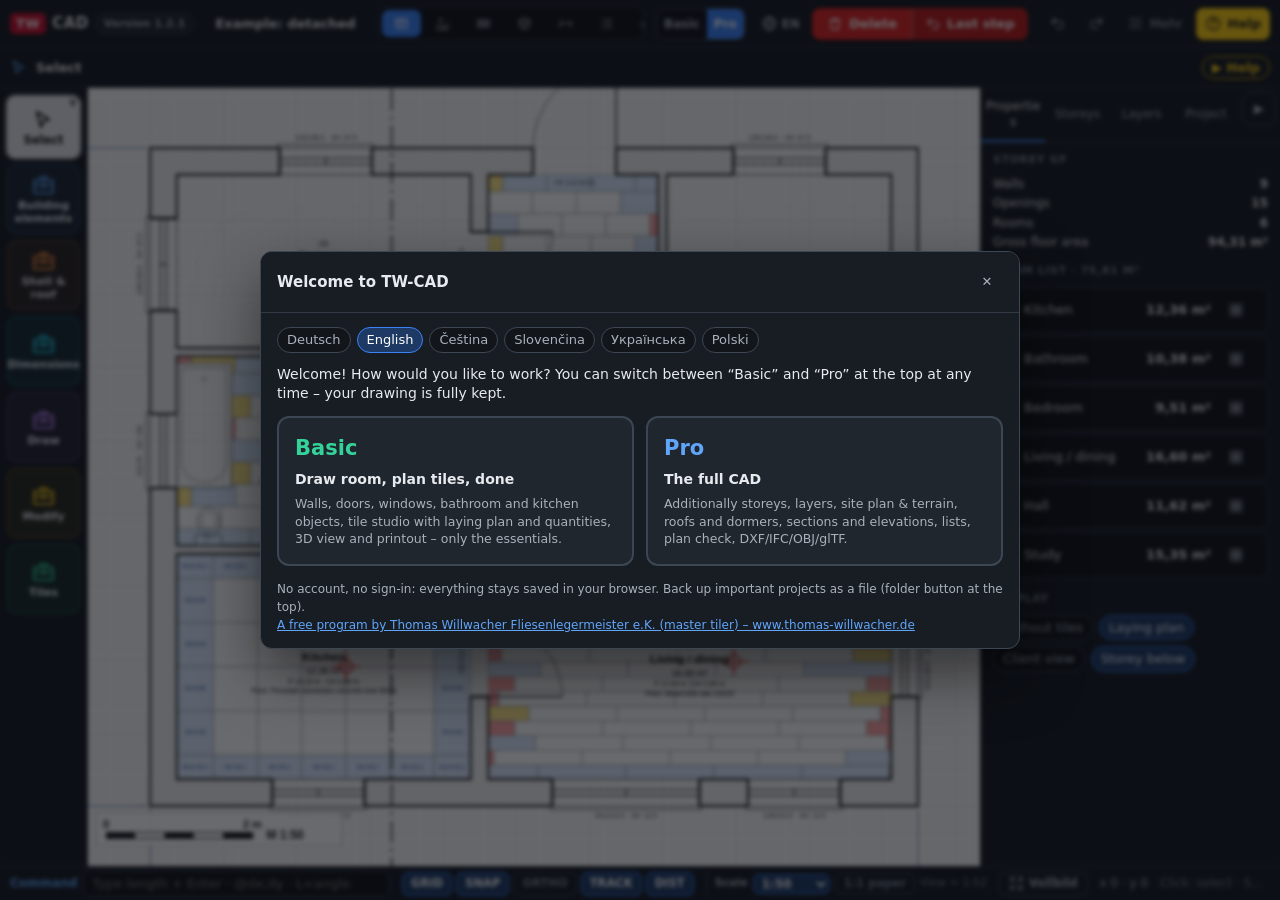
==== index.html @ ee9f144d "TW-CAD frei 1.2.1: Werkzeugkoffer links, Menü Mehr, alle Ansichten oben, Eigenschaften einklappbar C" ====
<!doctype html>
<html lang="de">
<head>
<meta charset="utf-8">
<meta name="tw-version" content="1.2.1">
<script src="frei-config.js?v=20261122-2125"></script>
<meta name="viewport" content="width=device-width, initial-scale=1, maximum-scale=1">
<title>TW-CAD</title>
<link rel="manifest" href="manifest.webmanifest">
<meta name="theme-color" content="#12161b">
<link rel="apple-touch-icon" href="img/icon-192.png">
<meta name="apple-mobile-web-app-capable" content="yes">
<link rel="icon" href="data:image/svg+xml,%3Csvg xmlns='http://www.w3.org/2000/svg' viewBox='0 0 32 32'%3E%3Crect width='32' height='32' rx='6' fill='%23161a20'/%3E%3Cpath d='M7 25V7h18v18z' fill='none' stroke='%23e8eaed' stroke-width='3'/%3E%3Cpath d='M7 16h18M16 7v18' stroke='%23c8102e' stroke-width='2'/%3E%3C/svg%3E">
<link rel="stylesheet" href="css/cad.css?v=20261122-2125">
<script type="importmap">{ "imports": { "three": "./lib/three.module.min.js" } }</script>
<script src="lib/clipper.js"></script>
<script src="lib/delaunator.min.js"></script>
<script src="lib/jspdf.umd.min.js"></script>
<script src="lib/pdf.min.js"></script>
<script defer src="lib/tw-version.js?v=20261122-2125"></script>
</head>
<body>
<div id="app">
  <header id="top">
    <div class="brand"><span class="logo">TW</span><span class="brand-t">CAD</span><span class="brand-v" data-tw-version data-i18n="aus"></span></div>
    <input id="projName" class="proj" spellcheck="false" title="Projektname">
    <nav id="views" class="views"></nav>
    <div class="top-actions" id="topActions"></div>
  </header>
  <div id="optbar" class="optbar"></div>
  <div id="main">
    <aside id="toolbox" class="toolbox"></aside>
    <section id="stage">
      <canvas id="cv"></canvas>
      <div id="view3d" class="layer hidden"></div>
      <div id="viewTiles" class="layer hidden"></div>
      <div id="viewSection" class="layer hidden"></div>
      <div id="viewPrint" class="layer hidden"></div>
      <div id="viewListen" class="layer hidden"></div>
      <div id="hud" class="hud"></div>
      <div id="dynIn" class="dynin hidden"></div>
      <div id="toast" class="toast"></div>
      <div id="stageKnoepfe" class="stage-knoepfe"></div>
    </section>
    <aside id="side" class="side">
      <button id="sideKlapp" class="side-klapp" title="Eigenschaften einklappen – mehr Platz für die Zeichnung" aria-label="Eigenschaften einklappen">▶</button>
      <button id="sideAuf" class="side-auf" title="Eigenschaften aufklappen"><span>◀ Eigenschaften</span></button>
      <div class="side-tabs" id="sideTabs"></div>
      <div class="side-body" id="sideBody"></div>
    </aside>
  </div>
  <footer id="status">
    <div class="cmd"><span class="cmd-l" id="cmdLabel">Befehl</span><input id="cmd" autocomplete="off" spellcheck="false" placeholder="Länge tippen + Enter · @dx;dy · L&lt;Winkel"></div>
    <div class="toggles" id="toggles"></div>
    <div class="coords" id="coords">x 0 · y 0</div>
    <div class="hint" id="hint"></div>
    <div class="zwei-knoepfe"><button id="vollbildBtn" title="Zeichnung im Vollbild (F11)">⛶ Vollbild</button><button id="zweiAus" title="Werkzeug-Fenster schließen – alles wieder in einem Fenster">⧉ Ein Fenster</button></div>
  </footer>
</div>
<div id="modal" class="modal hidden"><div class="modal-box" id="modalBox"></div></div>
<script type="module" src="js/app.js?v=20261122-2125"></script>
</body>
</html>
---- css/cad.css ----
/* TW-CAD – Oberfläche */
:root {
  --bg: #12161b; --bg2: #181d24; --bg3: #20262e; --bg4: #2a313b; --line: #313944; --line2: #3d4653;
  --tx: #e7eaee; --tx2: #a9b1bc; --tx3: #78828f;
  --acc: #3b82f6; --acc2: #60a5fa; --red: #c8102e; --ok: #16a34a; --warn: #f59e0b; --bad: #ef4444; --help: #facc15;
  --paper: #fbfbf9; --r: 8px; --font: Inter, "Segoe UI", system-ui, -apple-system, Roboto, Arial, sans-serif;
}
* { box-sizing: border-box; }
html, body { margin: 0; height: 100%; background: var(--bg); color: var(--tx); font: 13px/1.35 var(--font); overflow: hidden; -webkit-font-smoothing: antialiased; }
button, input, select, textarea { font: inherit; color: inherit; }
#app { display: grid; grid-template-rows: 48px auto 1fr 34px; height: 100vh; }
.hidden { display: none !important; }

/* Kopfzeile */
#top { display: flex; align-items: center; gap: 12px; padding: 0 10px; background: var(--bg2); border-bottom: 1px solid var(--line); min-width: 0; }
.brand { display: flex; align-items: center; gap: 6px; font-weight: 700; letter-spacing: .5px; }
.logo { background: var(--red); color: #fff; border-radius: 5px; padding: 2px 6px; font-size: 13px; }
.brand-t { color: var(--tx); font-size: 15px; }
.proj { background: transparent; border: 1px solid transparent; border-radius: 6px; padding: 5px 8px; width: 210px; color: var(--tx); font-weight: 600; }
.proj:hover, .proj:focus { border-color: var(--line2); background: var(--bg3); outline: none; }
.views { display: flex; gap: 2px; background: var(--bg); padding: 3px; border-radius: 9px; border: 1px solid var(--line); overflow-x: auto; scrollbar-width: none; }
.views button { border: 0; background: transparent; color: var(--tx2); padding: 6px 12px; border-radius: 7px; cursor: pointer; white-space: nowrap; display: flex; gap: 6px; align-items: center; }
.views button:hover { color: var(--tx); background: var(--bg3); }
.views button.on { background: var(--acc); color: #fff; }
.views svg { width: 15px; height: 15px; }
.top-actions { margin-left: auto; display: flex; gap: 4px; align-items: center; }
.ib { border: 1px solid transparent; background: transparent; color: var(--tx2); height: 32px; min-width: 32px; padding: 0 8px; border-radius: 7px; cursor: pointer; display: inline-flex; align-items: center; justify-content: center; gap: 6px; touch-action: manipulation; }
.ib:hover { background: var(--bg3); color: var(--tx); border-color: var(--line); }
.ib svg { width: 17px; height: 17px; }
.ib.help { background: var(--help); color: #1a1a1a; font-weight: 700; border-color: #eab308; }
.ib.help:hover { background: #fde047; color: #000; }
.ib.ki { color: #c4b5fd; }
.ib.primary { background: var(--acc); color: #fff; }
.ib.primary:hover { background: var(--acc2); color: #fff; }

/* Werkzeug-Optionen */
.optbar { display: flex; align-items: center; gap: 10px; min-height: 40px; padding: 4px 10px; background: var(--bg2); border-bottom: 1px solid var(--line); overflow-x: auto; scrollbar-width: thin; }
.optbar .tname { font-weight: 700; color: var(--tx); display: flex; align-items: center; gap: 8px; white-space: nowrap; }
.optbar .tname svg { width: 18px; height: 18px; color: var(--acc2); }
.optbar .sep { width: 1px; height: 22px; background: var(--line); }
.opt { display: flex; align-items: center; gap: 6px; color: var(--tx2); white-space: nowrap; }
.opt input[type=number], .opt input[type=text], .opt select { background: var(--bg); border: 1px solid var(--line2); border-radius: 6px; padding: 4px 6px; color: var(--tx); width: 82px; }
.opt select { width: auto; }
.seg { display: inline-flex; background: var(--bg); border: 1px solid var(--line2); border-radius: 7px; overflow: hidden; }
.seg button { border: 0; background: transparent; color: var(--tx2); padding: 4px 9px; cursor: pointer; }
.seg button.on { background: var(--acc); color: #fff; }
.chip { border: 1px solid var(--line2); background: var(--bg); color: var(--tx2); border-radius: 999px; padding: 3px 9px; cursor: pointer; }
.chip.on { border-color: var(--acc); color: #fff; background: #1e3a64; }
.helpmini { border: 1px solid #eab308; background: transparent; color: var(--help); border-radius: 999px; padding: 2px 9px; cursor: pointer; font-weight: 600; margin-left: auto; white-space: nowrap; }
.helpmini:hover { background: var(--help); color: #111; }

#app.no2d { grid-template-rows: 48px 1fr 34px; }
#app.no2d #main { grid-template-columns: 1fr 340px; }
#main { display: grid; grid-template-columns: 76px 1fr 312px; min-height: 0; }
/* Werkzeugkasten */
.toolbox { background: var(--bg2); border-right: 1px solid var(--line); overflow-y: auto; padding: 6px 5px 20px; scrollbar-width: thin; }
.tgroup { margin-bottom: 8px; }
.tgroup h6 { margin: 8px 2px 4px; font-size: 9.5px; letter-spacing: .6px; text-transform: uppercase; color: var(--tx3); font-weight: 700; text-align: center; }
.tool { width: 100%; border: 1px solid transparent; background: transparent; color: var(--tx2); border-radius: 8px; padding: 6px 2px 4px; cursor: pointer; display: flex; flex-direction: column; align-items: center; gap: 2px; font-size: 10px; line-height: 1.1; touch-action: manipulation; }
.tool svg { width: 22px; height: 22px; }
.tool:hover { background: var(--bg3); color: var(--tx); }
.tool.on { background: #1e3a64; color: #fff; border-color: var(--acc); }
.tool span { max-width: 66px; text-align: center; }

/* Zeichenfläche */
#stage { position: relative; min-width: 0; min-height: 0; background: var(--paper); overflow: hidden; }
#cv { position: absolute; inset: 0; width: 100%; height: 100%; touch-action: none; cursor: crosshair; }
.layer { position: absolute; inset: 0; background: var(--bg); }
.hud { position: absolute; left: 10px; top: 10px; display: flex; flex-direction: column; gap: 6px; pointer-events: none; }
.hud .badge { pointer-events: auto; background: rgba(18,22,27,.86); color: var(--tx); border: 1px solid var(--line2); border-radius: 8px; padding: 5px 9px; font-size: 12px; backdrop-filter: blur(4px); }
.dynin { position: absolute; pointer-events: none; background: rgba(18,22,27,.92); color: #fff; border: 1px solid var(--acc); border-radius: 6px; padding: 3px 7px; font-size: 12px; white-space: nowrap; transform: translate(14px, 14px); font-variant-numeric: tabular-nums; }
.toast { position: absolute; left: 50%; bottom: 18px; transform: translateX(-50%) translateY(30px); background: rgba(18,22,27,.95); color: #fff; padding: 9px 14px; border-radius: 9px; border: 1px solid var(--line2); opacity: 0; transition: .25s; pointer-events: none; max-width: 80%; box-shadow: 0 8px 24px rgba(0,0,0,.3); }
.toast.show { opacity: 1; transform: translateX(-50%) translateY(0); }
.toast.err { border-color: var(--bad); }

/* Seitenleiste */
.side { background: var(--bg2); border-left: 1px solid var(--line); display: flex; flex-direction: column; min-height: 0; }
.side-tabs { display: flex; border-bottom: 1px solid var(--line); }
.side-tabs button { flex: 1; border: 0; background: transparent; color: var(--tx2); padding: 10px 4px; cursor: pointer; border-bottom: 2px solid transparent; font-size: 12px; }
.side-tabs button.on { color: var(--tx); border-bottom-color: var(--acc); }
.side-body { overflow-y: auto; padding: 10px 12px 40px; flex: 1; scrollbar-width: thin; }
.sec { margin-bottom: 14px; }
.sec h4 { margin: 0 0 8px; font-size: 11px; text-transform: uppercase; letter-spacing: .6px; color: var(--tx3); display: flex; align-items: center; gap: 6px; }
.row { display: grid; grid-template-columns: 112px 1fr; align-items: center; gap: 8px; margin-bottom: 6px; }
.row label { color: var(--tx2); font-size: 12px; }
.row input, .row select, .row textarea { width: 100%; background: var(--bg); border: 1px solid var(--line2); border-radius: 6px; padding: 5px 7px; color: var(--tx); min-width: 0; }
.row input[type=color] { padding: 1px; height: 28px; }
.row input[type=checkbox] { width: auto; }
.row .pair { display: flex; gap: 6px; }
.btn { border: 1px solid var(--line2); background: var(--bg3); color: var(--tx); border-radius: 7px; padding: 7px 10px; cursor: pointer; touch-action: manipulation; display: inline-flex; align-items: center; gap: 6px; justify-content: center; }
.btn:hover { background: var(--bg4); }
.btn.pri { background: var(--acc); border-color: var(--acc); color: #fff; }
.btn.pri:hover { background: var(--acc2); }
.btn.red { border-color: #7f1d1d; color: #fecaca; }
.btn.sm { padding: 4px 8px; font-size: 12px; }
.btn svg { width: 15px; height: 15px; }
.btns { display: flex; flex-wrap: wrap; gap: 6px; }
.list { display: flex; flex-direction: column; gap: 3px; }
.li { display: flex; align-items: center; gap: 8px; padding: 6px 8px; border-radius: 7px; background: var(--bg); border: 1px solid var(--line); cursor: pointer; }
.li:hover { border-color: var(--line2); }
.li.on { border-color: var(--acc); background: #172a46; }
.li .grow { flex: 1; min-width: 0; overflow: hidden; text-overflow: ellipsis; white-space: nowrap; }
.li .mut { color: var(--tx3); font-size: 11px; }
.li input[type=checkbox] { accent-color: var(--acc); }
.sw { width: 14px; height: 14px; border-radius: 4px; border: 1px solid rgba(255,255,255,.25); flex: none; }
.muted { color: var(--tx3); font-size: 12px; }
.kv { display: grid; grid-template-columns: 1fr auto; gap: 3px 10px; font-size: 12px; }
.kv b { font-weight: 600; text-align: right; font-variant-numeric: tabular-nums; }
.pill { display: inline-block; padding: 1px 7px; border-radius: 999px; font-size: 11px; background: var(--bg4); }
.pill.ok { background: #14532d; color: #bbf7d0; } .pill.warn { background: #78350f; color: #fde68a; } .pill.bad { background: #7f1d1d; color: #fecaca; }
.swatches { display: grid; grid-template-columns: repeat(auto-fill, minmax(42px, 1fr)); gap: 5px; }
.swatches .s { height: 42px; border-radius: 6px; border: 2px solid transparent; cursor: pointer; background-size: cover; }
.swatches .s.on { border-color: var(--acc2); }
.matcard { display: grid; grid-template-columns: 46px 1fr; gap: 8px; align-items: center; padding: 6px; border-radius: 8px; background: var(--bg); border: 1px solid var(--line); cursor: pointer; margin-bottom: 4px; }
.matcard.on { border-color: var(--acc); }
.matcard canvas, .matcard .thumb { width: 46px; height: 46px; border-radius: 6px; display: block; }
.matcard .t { font-weight: 600; font-size: 12px; } .matcard .m { color: var(--tx3); font-size: 11px; }

/* Fußzeile */
#status { display: flex; align-items: center; gap: 12px; padding: 0 10px; background: var(--bg2); border-top: 1px solid var(--line); min-width: 0; }
.cmd { display: flex; align-items: center; gap: 6px; min-width: 260px; flex: 0 1 380px; }
.cmd-l { color: var(--acc2); font-weight: 600; white-space: nowrap; font-size: 12px; }
.cmd input { flex: 1; background: var(--bg); border: 1px solid var(--line2); border-radius: 6px; padding: 4px 8px; min-width: 0; }
.cmd input:focus { outline: none; border-color: var(--acc); }
.toggles { display: flex; gap: 4px; }
.toggles button { border: 1px solid var(--line2); background: transparent; color: var(--tx3); border-radius: 6px; padding: 2px 8px; cursor: pointer; font-size: 11.5px; font-weight: 600; }
.toggles button.on { color: #fff; background: #1e3a64; border-color: var(--acc); }
.coords { color: var(--tx2); font-variant-numeric: tabular-nums; white-space: nowrap; font-size: 12px; }
.hint { color: var(--tx3); white-space: nowrap; overflow: hidden; text-overflow: ellipsis; min-width: 0; flex: 1; text-align: right; font-size: 12px; }

/* Dialoge */
.modal { position: fixed; inset: 0; background: rgba(5,8,12,.6); display: flex; align-items: center; justify-content: center; z-index: 50; backdrop-filter: blur(2px); }
.modal-box { background: var(--bg2); border: 1px solid var(--line2); border-radius: 12px; width: min(760px, 94vw); max-height: 88vh; overflow: auto; box-shadow: 0 24px 60px rgba(0,0,0,.5); }
.modal-head { display: flex; align-items: center; gap: 10px; padding: 14px 16px; border-bottom: 1px solid var(--line); position: sticky; top: 0; background: var(--bg2); z-index: 1; }
.modal-head h3 { margin: 0; font-size: 15px; flex: 1; }
.modal-body { padding: 14px 16px; }
.modal-foot { display: flex; gap: 8px; justify-content: flex-end; padding: 12px 16px; border-top: 1px solid var(--line); position: sticky; bottom: 0; background: var(--bg2); }
.grid2 { display: grid; grid-template-columns: 1fr 1fr; gap: 10px 16px; }
textarea.big { width: 100%; min-height: 120px; background: var(--bg); border: 1px solid var(--line2); border-radius: 8px; padding: 8px; color: var(--tx); }
.note { background: #1c2533; border: 1px solid #2c4366; border-radius: 8px; padding: 9px 11px; color: #c9d8ee; font-size: 12.5px; }
.note.warn { background: #2a2113; border-color: #6b4f16; color: #fde68a; }
.steps { counter-reset: s; padding-left: 0; list-style: none; }
.steps li { counter-increment: s; position: relative; padding: 6px 0 6px 34px; }
.steps li::before { content: counter(s); position: absolute; left: 0; top: 4px; width: 24px; height: 24px; border-radius: 50%; background: var(--acc); color: #fff; display: flex; align-items: center; justify-content: center; font-weight: 700; font-size: 12px; }
a { color: var(--acc2); }

/* Fliesenansicht */
.tiles-wrap { position: absolute; inset: 0; display: grid; grid-template-columns: 210px 1fr; background: var(--bg); }
.tiles-rooms { border-right: 1px solid var(--line); overflow-y: auto; padding: 10px; }
.tiles-main { position: relative; display: grid; grid-template-rows: auto 1fr; min-width: 0; }
.tiles-bar { display: flex; gap: 8px; align-items: center; padding: 8px 10px; border-bottom: 1px solid var(--line); background: var(--bg2); flex-wrap: wrap; }
.tiles-canvas { position: relative; background: var(--paper); min-height: 0; }
.tiles-canvas canvas { position: absolute; inset: 0; width: 100%; height: 100%; touch-action: none; }

/* 3D */
.v3-bar { position: absolute; left: 10px; top: 10px; display: flex; gap: 6px; flex-wrap: wrap; z-index: 2; }
.v3-bar .btn { background: rgba(24,29,36,.9); }
.v3-bar .btn.on { background: var(--acc); border-color: var(--acc); }
#view3d canvas { display: block; width: 100%; height: 100%; }

/* Hilfe schwebend */
.helpfloat { position: fixed; right: 18px; bottom: 50px; width: 420px; height: 330px; z-index: 40; background: var(--bg2); border: 1px solid #eab308; border-radius: 12px; overflow: hidden; box-shadow: 0 20px 50px rgba(0,0,0,.5); display: flex; flex-direction: column; resize: both; }
.helpfloat .hd { display: flex; align-items: center; gap: 8px; padding: 6px 8px; background: #2a2410; cursor: move; color: var(--help); font-weight: 700; }
.helpfloat iframe { border: 0; flex: 1; width: 100%; background: var(--bg); }

@media (max-width: 1100px) { #main { grid-template-columns: 70px 1fr 270px; } .proj { width: 140px; } }
@media (max-width: 1450px) { #top .views button span { display: none; } }
@media (max-width: 760px) { #main { grid-template-columns: 62px 1fr; } .side { position: absolute; right: 0; top: 88px; bottom: 34px; width: 290px; z-index: 30; transform: translateX(100%); transition: .2s; } .side.open { transform: none; } .hint { display: none; } .cmd { min-width: 160px; } }
/* Abstandsmaße-Knopf in der Werkzeugleiste */
.abbtn { display: inline-flex; align-items: center; gap: 6px; border: 1px solid #475569; background: transparent; color: inherit; border-radius: 6px; padding: 3px 10px; cursor: pointer; font-weight: 600; white-space: nowrap; }
.abbtn svg { width: 16px; height: 16px; }
.abbtn.on { background: #ea580c; border-color: #ea580c; color: #fff; }
.abbtn:hover { border-color: #ea580c; }
.abhelp { width: 22px; height: 22px; border-radius: 50%; border: 1px solid #eab308; background: transparent; color: var(--help); font-weight: 700; cursor: pointer; padding: 0; margin-left: -4px; }
.abhelp:hover { background: var(--help); color: #111; }

/* ───────── Planauswahl aus der Baustelle ───────── */
.pw-ov { position: fixed; inset: 0; z-index: 2000; background: var(--bg); color: var(--tx); display: flex; flex-direction: column; font-family: var(--font); }
.pw-kopf { display: flex; align-items: center; gap: 10px; padding: 10px 14px; border-bottom: 1px solid var(--line); background: var(--bg2); flex-wrap: wrap; }
.pw-kopf h2 { margin: 0; font-size: 17px; font-weight: 700; flex: 1; min-width: 180px; }
.pw-kopf .tt { flex: 1; min-width: 160px; font-weight: 600; overflow: hidden; text-overflow: ellipsis; white-space: nowrap; }
.pw-k { height: 38px; padding: 0 14px; border-radius: 8px; border: 1px solid var(--line2); background: var(--bg3); color: var(--tx); font: 600 13.5px var(--font); cursor: pointer; white-space: nowrap; }
.pw-k:hover { border-color: var(--acc2); }
.pw-k.blau { background: var(--acc); border-color: var(--acc); color: #fff; }
.pw-k.gruen { background: var(--ok); border-color: var(--ok); color: #fff; }
.pw-k:disabled { opacity: .6; cursor: wait; }
.pw-such { height: 38px; min-width: 200px; max-width: 380px; flex: 1; border-radius: 8px; border: 1px solid var(--line2); background: var(--bg3); color: var(--tx); padding: 0 12px; font: 14px var(--font); }
.pw-status { padding: 0 16px; font-size: 12.5px; color: var(--tx2); min-height: 18px; line-height: 18px; }
.pw-body { flex: 1; min-height: 0; overflow-y: auto; padding: 6px 16px 30px; }
.pw-leer { padding: 40px 10px; text-align: center; color: var(--tx2); }
.pw-klein { font-size: 12px; color: var(--tx3); }
.pw-zeile { display: flex; align-items: center; justify-content: space-between; gap: 10px; margin: 6px 0 10px; }
.pw-chk { display: flex; align-items: center; gap: 6px; font-size: 13px; color: var(--tx2); cursor: pointer; }
.pw-verbinden { max-width: 560px; margin: 20px auto; padding: 18px; border: 1px solid var(--line2); border-radius: 12px; background: var(--bg2); display: flex; flex-direction: column; gap: 10px; align-items: flex-start; }
.pw-bgrid { display: grid; grid-template-columns: repeat(auto-fill, minmax(260px, 1fr)); gap: 10px; }
.pw-bkarte { display: flex; align-items: center; gap: 10px; text-align: left; padding: 14px; border-radius: 10px; border: 1px solid var(--line2); background: var(--bg2); color: var(--tx); font: 600 14px var(--font); cursor: pointer; flex-wrap: wrap; }
.pw-bkarte:hover { border-color: var(--acc2); background: var(--bg3); }
.pw-bkarte.an { border-color: #f59e0b; }
.pw-bicon { font-size: 20px; } .pw-bname { flex: 1; min-width: 120px; }
.pw-gruppe { margin: 16px 0 8px; font-size: 13px; font-weight: 700; letter-spacing: .6px; text-transform: uppercase; color: var(--acc2); cursor: pointer; user-select: none; }
.pw-gruppe small { color: var(--tx3); font-weight: 400; text-transform: none; letter-spacing: 0; }
.pw-raster { display: grid; grid-template-columns: repeat(auto-fill, minmax(220px, 1fr)); gap: 12px; }
.pw-karte { position: relative; border: 1px solid var(--line2); border-radius: 12px; background: var(--bg2); overflow: hidden; display: flex; flex-direction: column; cursor: zoom-in; }
.pw-karte:hover { border-color: var(--acc2); box-shadow: 0 4px 16px rgba(0,0,0,.35); }
.pw-bild { height: 150px; background: #fff; display: flex; align-items: center; justify-content: center; overflow: hidden; }
.pw-bild img { width: 100%; height: 100%; object-fit: contain; }
.pw-laedt { color: #888; font-size: 12px; }
.pw-info { padding: 8px 10px 10px; font-size: 12.5px; display: flex; flex-direction: column; gap: 4px; flex: 1; }
.pw-info b { font-size: 13px; word-break: break-word; }
.pw-tags { display: flex; flex-wrap: wrap; gap: 4px; }
.pw-tag { font-size: 11px; padding: 1px 7px; border-radius: 9px; background: rgba(96,165,250,.15); color: #9fd0ff; }
.pw-tag.gs { background: rgba(46,204,113,.15); color: #8fe3b0; }
.pw-tag.ok { background: rgba(250,204,21,.14); color: #fde68a; }
.pw-auge { position: absolute; top: 8px; left: 8px; height: 32px; min-width: 32px; padding: 0 9px; border-radius: 16px; border: 0; background: rgba(0,0,0,.6); color: #fff; font-size: 15px; cursor: pointer; z-index: 2; }
.pw-nehmen { margin-top: auto; height: 32px; border-radius: 8px; border: 0; background: var(--ok); color: #fff; font: 700 12.5px var(--font); cursor: pointer; }
.pw-nehmen:hover { filter: brightness(1.1); }
.pw-bt { position: fixed; inset: 0; z-index: 2100; background: #1b232c; display: flex; flex-direction: column; }
.pw-fl { flex: 1; min-height: 0; position: relative; overflow: hidden; background: #3a434d; cursor: grab; touch-action: none; }
.pw-fl img { position: absolute; left: 0; top: 0; transform-origin: 0 0; user-select: none; box-shadow: 0 8px 30px rgba(0,0,0,.5); }
.pw-bt-lade { position: absolute; inset: 0; display: flex; align-items: center; justify-content: center; color: #fff; font-size: 15px; background: rgba(0,0,0,.25); }
.pw-fuss { display: flex; align-items: center; gap: 8px; padding: 8px 12px; background: var(--bg2); border-top: 1px solid var(--line); flex-wrap: wrap; }
.pw-sinfo { font-size: 13px; color: var(--tx2); }

/* ───────── Zwei-Bildschirm-Modus ───────── */
/* Hauptfenster: nur Zeichnung + schmale Statuszeile */
.zwei-knoepfe { display: none; gap: 6px; }
.zwei-knoepfe button { border: 1px solid var(--line2); background: var(--bg3); color: var(--tx); border-radius: 6px; padding: 3px 10px; cursor: pointer; font-size: 12px; font-weight: 600; white-space: nowrap; }
.zwei-knoepfe button:hover { border-color: var(--acc2); }
#app.zwei { grid-template-rows: 1fr 34px; }
#app.zwei #top, #app.zwei #optbar, #app.zwei #toolbox, #app.zwei #side { display: none !important; }
#app.zwei #main, #app.zwei.no2d #main { grid-template-columns: 1fr; }
#app.zwei .zwei-knoepfe { display: flex; }
#app.zwei .toggles { display: none; }
.ib.zwei-btn.on { background: #1e3a64; color: #fff; border-color: var(--acc); }
/* Werkzeug-Fenster */
body.wz { height: 100vh; overflow: hidden; display: grid; grid-template-rows: auto auto auto auto 1fr; background: var(--bg); }
.wz-kopf { display: flex; align-items: center; gap: 10px; padding: 8px 10px; background: var(--bg2); border-bottom: 1px solid var(--line); flex-wrap: wrap; }
.wz-kopf .proj { flex: 1; min-width: 140px; }
.wz-kopf .top-actions { margin-left: 0; flex-wrap: wrap; }
.wz-t { margin-left: 8px; color: var(--tx2); font-weight: 600; font-size: 13px; }
.wz-views { margin: 6px 10px; flex-wrap: wrap; overflow: visible; }
.wz-leiste { display: flex; align-items: center; gap: 10px; padding: 4px 12px 6px; border-bottom: 1px solid var(--line); flex-wrap: wrap; }
.wz-l { font-size: 11px; color: var(--tx3); text-transform: uppercase; letter-spacing: .6px; font-weight: 700; }
.wz-leiste .toggles { flex-wrap: wrap; }
.wz-leiste .toggles button { padding: 5px 12px; font-size: 12.5px; }
body.wz .optbar { flex-wrap: wrap; overflow: visible; min-height: 0; padding: 6px 10px; }
body.wz .optbar .helpmini { margin-left: 0; }
.wz-main { display: grid; grid-template-columns: minmax(250px, 40%) 1fr; min-height: 0; }
body.wz.no2d .wz-main { grid-template-columns: 1fr; }
body.wz .toolbox { padding: 8px 10px 30px; }
body.wz .tgroup { display: grid; grid-template-columns: repeat(auto-fill, minmax(84px, 1fr)); gap: 4px; margin-bottom: 10px; }
body.wz .tgroup h6 { grid-column: 1 / -1; text-align: left; margin: 6px 2px 2px; font-size: 10.5px; }
body.wz .tool { padding: 8px 4px 6px; border-color: var(--line); background: var(--bg2); }
body.wz .tool span { max-width: none; }
body.wz .side { border-left: 1px solid var(--line); }
@media (max-width: 700px) { .wz-main { grid-template-columns: 1fr; grid-template-rows: auto 1fr; } body.wz .toolbox { max-height: 42vh; border-right: 0; border-bottom: 1px solid var(--line); } }
.wz-fehlt { padding: 40px; color: var(--tx); } .wz-fehlt a { color: var(--acc2); }
body.wz .side { position: static !important; transform: none !important; width: auto !important; min-height: 0; }
body.wz .views button span { display: inline !important; }
body.wz .hint { display: none; }
.ib span { white-space: nowrap; }
.optinfo { font-size: 11.5px; color: var(--tx3); white-space: nowrap; }
/* ───────── Zentraler Löschen-Knopf ───────── */
.del-btn { display: inline-flex; align-items: center; gap: 6px; height: 32px; padding: 0 14px; border-radius: 8px; border: 1px solid #b91c1c; background: #dc2626; color: #fff; font: 700 13px var(--font); cursor: pointer; white-space: nowrap; margin-right: 8px; box-shadow: 0 1px 0 rgba(0,0,0,.25); touch-action: manipulation; }
.del-btn svg { width: 16px; height: 16px; }
.del-btn:hover { background: #ef4444; }
.del-btn.bereit { box-shadow: 0 0 0 3px rgba(239,68,68,.35); }
.del-btn.on { background: #7f1d1d; border-color: #fca5a5; animation: delpuls 1.2s ease-in-out infinite; }
@keyframes delpuls { 0%, 100% { box-shadow: 0 0 0 0 rgba(248,113,113,.6); } 50% { box-shadow: 0 0 0 5px rgba(248,113,113,0); } }
.stage-knoepfe { display: none; position: absolute; top: 10px; left: 10px; z-index: 20; gap: 6px; align-items: center; }
#app.zwei .stage-knoepfe { display: flex; }
.stage-k { height: 32px; width: 36px; border-radius: 8px; border: 1px solid var(--line2); background: rgba(24,29,36,.92); color: var(--tx); cursor: pointer; display: inline-flex; align-items: center; justify-content: center; }
.stage-k svg { width: 17px; height: 17px; }
.stage-knoepfe .del-btn { margin: 0; }
/* Plan-Übernahme groß, mit Raumauswahl */
.modal-box.wide { width: min(1500px, 97vw); max-height: 97vh; }
.modal-box.wide .imp-cv { height: calc(97vh - 420px); min-height: 360px; }
.imp-cv { height: 440px; }
.imp-selinfo { font-size: 12.5px; color: #fdba74; max-width: 640px; }
.imp-leiste .seg button { font-weight: 600; }

/* ───────── Fliesen-Studio ───────── */
.studio-btn { background: #15803d !important; border-color: #16a34a !important; color: #fff !important; font-weight: 700; }
.studio-btn:hover { background: #16a34a !important; }
.studio-btn.big { flex-direction: column; align-items: flex-start; padding: 10px 12px; font-size: 14px; }
.studio-btn.big small { font-weight: 400; opacity: .85; font-size: 11.5px; }
.studio-open .toast { position: fixed; z-index: 60; }
.fs-ov { position: fixed; inset: 0; z-index: 45; background: rgba(5,8,12,.72); display: flex; padding: 10px; backdrop-filter: blur(2px); }
.fs-box { flex: 1; display: flex; flex-direction: column; background: var(--bg2); border: 1px solid var(--line2); border-radius: 12px; overflow: hidden; box-shadow: 0 24px 60px rgba(0,0,0,.5); min-width: 0; }
.fs-kopf { display: flex; align-items: center; gap: 8px; padding: 8px 12px; border-bottom: 1px solid var(--line); background: var(--bg3); flex-wrap: wrap; }
.fs-titel { font-size: 16px; white-space: nowrap; }
.fs-raum { background: var(--bg); border: 1px solid var(--line2); border-radius: 7px; padding: 6px 8px; font-weight: 600; max-width: 260px; }
.fs-hinweis { flex: 1; color: var(--tx2); font-size: 12px; min-width: 200px; }
.fs-body { flex: 1; display: grid; grid-template-columns: 270px minmax(380px, 1fr) 390px; min-height: 0; }
.fs-links, .fs-rechts { overflow: auto; padding: 10px 12px; min-height: 0; }
.fs-links { border-right: 1px solid var(--line); }
.fs-rechts { border-left: 1px solid var(--line); }
.fs-mitte { display: flex; flex-direction: column; min-height: 0; min-width: 0; }
.fs-l { font-size: 11px; text-transform: uppercase; letter-spacing: .6px; color: var(--tx3); font-weight: 700; margin: 2px 0 8px; }
.fs-sub { font-size: 11.5px; color: var(--tx3); margin: 10px 0 5px; }
.fs-sub b { color: var(--tx); }
.fs-ziel { width: 100%; display: flex; gap: 9px; align-items: center; text-align: left; background: var(--bg3); border: 1px solid var(--line2); border-radius: 9px; padding: 7px 8px; margin-bottom: 6px; cursor: pointer; color: var(--tx); }
.fs-ziel:hover { background: var(--bg4); }
.fs-ziel.an { background: #1e3a64; border-color: var(--acc); box-shadow: 0 0 0 1px var(--acc) inset; }
.fs-ziel.ein { margin-left: 14px; width: calc(100% - 14px); padding: 5px 8px; }
.fs-ziel.aus .fs-zt b { color: var(--tx2); }
.fs-zt { display: flex; flex-direction: column; min-width: 0; flex: 1; }
.fs-zt small { color: var(--tx3); font-size: 11.5px; white-space: nowrap; overflow: hidden; text-overflow: ellipsis; }
.fs-ziel.an .fs-zt small { color: #bcd3f5; }
.fs-sw { flex: none; width: 40px; display: flex; justify-content: center; }
.fs-leer { width: 34px; height: 26px; border: 1px dashed var(--line2); border-radius: 5px; display: flex; align-items: center; justify-content: center; color: var(--tx3); }
.fs-swc { border-radius: 4px; display: block; flex: none; }
.fs-wandgrid { display: grid; grid-template-columns: repeat(auto-fill, minmax(64px, 1fr)); gap: 5px; margin: 0 0 8px 14px; }
.fs-wand { position: relative; display: flex; flex-direction: column; align-items: center; gap: 1px; background: var(--bg3); border: 1px solid var(--line2); border-radius: 8px; padding: 5px 3px; cursor: pointer; color: var(--tx); }
.fs-wand.an { border-color: var(--acc); background: #1e3a64; }
.fs-wand.aus { opacity: .55; }
.fs-wand small { color: var(--tx3); font-size: 10.5px; }
.fs-wand i { position: absolute; top: 2px; right: 4px; font-style: normal; font-size: 10px; color: var(--warn); }
.fs-wsw { width: 26px; height: 8px; border-radius: 2px; border: 1px solid var(--line2); }
.fs-vk { display: flex; gap: 8px; align-items: center; padding: 7px 10px; border-bottom: 1px solid var(--line); flex-wrap: wrap; }
.fs-legende { font-size: 11px; color: var(--tx2); display: flex; gap: 4px; align-items: center; margin-left: auto; flex-wrap: wrap; }
.fs-legende i { width: 12px; height: 12px; border: 1px solid #888; border-radius: 2px; display: inline-block; margin-left: 6px; }
.fs-vorschau { position: relative; flex: 0 0 44%; min-height: 220px; background: #fbfbf9; border-bottom: 1px solid var(--line); }
.fs-wahl { flex: 1; display: flex; flex-direction: column; min-height: 0; }
.fs-tabs { display: flex; gap: 4px; align-items: center; padding: 7px 10px 0; border-bottom: 1px solid var(--line); flex-wrap: wrap; }
.fs-tabs .fs-l { margin: 0 10px 6px 0; }
.fs-tab { border: 1px solid var(--line2); border-bottom: 0; background: var(--bg); color: var(--tx2); border-radius: 8px 8px 0 0; padding: 6px 11px; cursor: pointer; }
.fs-tab.an { background: var(--bg3); color: #fff; border-color: var(--acc); font-weight: 600; }
.fs-liste { flex: 1; overflow: auto; padding: 10px; min-height: 0; }
.fs-zeile { display: flex; gap: 6px; align-items: center; margin-bottom: 8px; }
.fs-zeile.wrap { flex-wrap: wrap; }
.fs-such { flex: 1; background: var(--bg); border: 1px solid var(--line2); border-radius: 7px; padding: 6px 9px; min-width: 120px; }
.fs-gruppe { font-size: 11px; text-transform: uppercase; color: var(--tx3); letter-spacing: .5px; margin: 10px 0 5px; }
.fs-karte { background: var(--bg3); border: 1px solid var(--line2); border-radius: 10px; margin-bottom: 7px; display: flex; flex-wrap: wrap; align-items: stretch; }
.fs-karte.an { border-color: #16a34a; box-shadow: 0 0 0 1px #16a34a inset; }
.fs-wahlknopf { flex: 1; display: flex; gap: 10px; align-items: center; background: transparent; border: 0; color: var(--tx); text-align: left; padding: 8px; cursor: pointer; min-width: 0; border-radius: 10px; }
.fs-wahlknopf:hover { background: var(--bg4); }
.fs-kt { flex: 1; min-width: 0; display: flex; flex-direction: column; gap: 2px; }
.fs-kt small { color: var(--tx2); font-size: 11.5px; }
.fs-nutz { color: #86efac !important; font-weight: 600; }
.fs-badge { display: inline-block; width: fit-content; font-size: 10.5px; padding: 0 6px; border-radius: 9px; background: var(--bg4); color: var(--tx2); margin-right: 4px; }
.fs-badge.b-boden { background: #1e3a64; color: #bfdbfe; } .fs-badge.b-wand { background: #3b2a5c; color: #ddd6fe; } .fs-badge.b-sockel { background: #4a3410; color: #fde68a; } .fs-badge.b-vorwand { background: #1f4a3a; color: #bbf7d0; } .fs-badge.b-dusche { background: #12465c; color: #a5f3fc; }
.fs-pfeil { font-size: 18px; color: var(--acc2); padding: 0 6px; }
.fs-karte.an .fs-pfeil { color: #4ade80; }
.fs-kbtn { display: flex; flex-direction: column; gap: 3px; padding: 6px; border-left: 1px solid var(--line); }
.fs-editor { width: 100%; border-top: 1px solid var(--line); padding: 10px; background: var(--bg2); border-radius: 0 0 10px 10px; }
.fs-eg { display: grid; grid-template-columns: repeat(auto-fill, minmax(150px, 1fr)); gap: 6px 10px; margin-bottom: 8px; }
.fs-feld { display: flex; flex-direction: column; gap: 2px; font-size: 11.5px; color: var(--tx2); }
.fs-feld input, .fs-feld select { background: var(--bg); border: 1px solid var(--line2); border-radius: 6px; padding: 5px 7px; color: var(--tx); min-width: 0; }
.fs-feld input[type=color] { padding: 1px; height: 29px; }
.fs-feld.chk { flex-direction: row; align-items: center; gap: 6px; }
.fs-kats { display: flex; flex-wrap: wrap; gap: 5px; }
.fs-kat { border: 1px solid var(--line2); background: var(--bg); color: var(--tx2); border-radius: 999px; padding: 5px 10px; cursor: pointer; }
.fs-kat.an { background: #1e3a64; border-color: var(--acc); color: #fff; font-weight: 600; }
.fs-farben { display: grid; grid-template-columns: repeat(auto-fill, minmax(62px, 1fr)); gap: 5px; }
.fs-farbe { display: flex; flex-direction: column; align-items: center; gap: 2px; background: transparent; border: 2px solid transparent; border-radius: 8px; padding: 3px; cursor: pointer; color: var(--tx2); }
.fs-farbe small { font-size: 10px; text-align: center; line-height: 1.1; }
.fs-farbe.an { border-color: var(--acc); background: #1e3a64; color: #fff; }
.fs-formate { display: grid; grid-template-columns: repeat(auto-fill, minmax(78px, 1fr)); gap: 6px; }
.fs-format { display: flex; flex-direction: column; align-items: center; gap: 3px; background: var(--bg3); border: 1px solid var(--line2); border-radius: 9px; padding: 6px 4px; cursor: pointer; color: var(--tx); }
.fs-format:hover { border-color: var(--acc); background: #1e3a64; }
.fs-fbox { height: 56px; display: flex; align-items: center; justify-content: center; }
.fs-fbox span { border: 1px solid #78909c; border-radius: 2px; display: block; }
.fs-gross { display: grid; grid-template-columns: repeat(auto-fill, minmax(220px, 1fr)); gap: 8px; margin-bottom: 10px; }
.fs-grossk { display: flex; flex-direction: column; gap: 4px; text-align: left; background: var(--bg3); border: 1px solid var(--line2); border-radius: 10px; padding: 12px; cursor: pointer; color: var(--tx); }
.fs-grossk:hover { border-color: var(--acc); }
.fs-grossk b { font-size: 14px; } .fs-grossk small { color: var(--tx2); }
.fs-akt { margin-bottom: 10px; }
.fs-aktf { display: flex; gap: 10px; align-items: center; background: var(--bg3); border: 1px solid var(--line2); border-radius: 10px; padding: 8px; margin-top: 8px; }
.fs-aktf div { display: flex; flex-direction: column; gap: 2px; min-width: 0; }
.fs-aktf small { color: var(--tx2); font-size: 11.5px; }
.fs-schalter { display: flex; gap: 8px; align-items: center; margin: 4px 0; cursor: pointer; font-weight: 600; }
.fs-schalter input { width: 17px; height: 17px; accent-color: #16a34a; }
.fs-sec { border: 1px solid var(--line); border-radius: 10px; margin-bottom: 8px; background: var(--bg); }
.fs-sec > summary { cursor: pointer; padding: 8px 10px; font-weight: 700; font-size: 12.5px; list-style: none; display: flex; align-items: center; gap: 6px; }
.fs-sec > summary::before { content: '▸'; color: var(--tx3); transition: transform .15s; }
.fs-sec[open] > summary::before { transform: rotate(90deg); }
.fs-sec > :not(summary) { margin: 0 10px 8px; }
.fs-zl { display: grid; grid-template-columns: 96px 1fr; gap: 6px; align-items: start; margin-bottom: 7px; }
.fs-zl > span { color: var(--tx2); font-size: 12px; padding-top: 4px; }
.fs-zl > div { display: flex; flex-wrap: wrap; gap: 5px; align-items: center; min-width: 0; }
.fs-zl input[type=number], .fs-zl input[type=text], .fs-zl select { background: var(--bg2); border: 1px solid var(--line2); border-radius: 6px; padding: 4px 6px; color: var(--tx); min-width: 0; }
.fs-zl input[type=text], .fs-zl select { flex: 1; }
.fs-chips { display: flex; flex-wrap: wrap; gap: 4px; }
.fs-chips .chip { font-size: 12px; }
.fs-ecken { display: grid; grid-template-columns: 1fr 1fr; gap: 4px; }
.fs-fein { display: flex; flex-wrap: wrap; gap: 3px; }
.fs-verbaende { display: grid; grid-template-columns: repeat(auto-fill, minmax(84px, 1fr)); gap: 5px; margin-bottom: 8px; }
.fs-verband { display: flex; flex-direction: column; align-items: center; gap: 3px; background: var(--bg3); border: 1px solid var(--line2); border-radius: 8px; padding: 5px 3px; cursor: pointer; color: var(--tx2); font-size: 11px; line-height: 1.15; text-align: center; }
.fs-verband.an { border-color: #16a34a; background: #14381f; color: #fff; font-weight: 600; }
.fs-vb { width: 76px; height: 46px; border-radius: 4px; }
.fs-fugen { display: flex; flex-wrap: wrap; gap: 4px; }
.fs-fugef { width: 24px; height: 24px; border-radius: 12px; border: 2px solid var(--line2); cursor: pointer; }
.fs-fugef.an { border-color: #16a34a; box-shadow: 0 0 0 2px #16a34a; }
.fs-ampel { border-radius: 8px; padding: 6px 9px; font-size: 12px; margin-top: 4px; }
.fs-ampel.ok { background: #14532d; color: #bbf7d0; } .fs-ampel.warn { background: #78350f; color: #fde68a; } .fs-ampel.bad { background: #7f1d1d; color: #fecaca; }
.fs-kvh { margin-top: 8px; padding-top: 6px; border-top: 1px solid var(--line); color: var(--tx) !important; font-weight: 700 !important; }
.fs-tab-mat { width: 100%; border-collapse: collapse; font-size: 12.5px; }
.fs-tab-mat th { text-align: left; border-bottom: 1px solid #444; padding: 5px; }
.fs-tab-mat td { padding: 5px; border-bottom: 1px solid var(--line); vertical-align: middle; }
.fs-tab-mat td .fs-swc { display: inline-block; vertical-align: middle; }
@media (max-width: 1200px) { .fs-body { grid-template-columns: 230px minmax(320px, 1fr) 340px; } .fs-hinweis { display: none; } }
@media (max-width: 960px) { .fs-body { grid-template-columns: 1fr; overflow: auto; } .fs-links, .fs-rechts { border: 0; overflow: visible; } .fs-mitte { min-height: 900px; } }
.studio-open .helpfloat { z-index: 55; }
.fs-liste select, .fs-liste input[type=number], .fs-liste input[type=text] { background: var(--bg); border: 1px solid var(--line2); border-radius: 6px; padding: 5px 7px; color: var(--tx); }
.fs-vorschau.gross { flex-basis: 74%; }
.schichten { display: flex; flex-direction: column; gap: 4px; margin: 4px 0 8px; }
.schicht { display: flex; gap: 4px; align-items: center; }
.schicht select { flex: 1; min-width: 0; background: var(--bg); border: 1px solid var(--line2); border-radius: 6px; padding: 3px 5px; color: var(--tx); }
.schicht input { background: var(--bg); border: 1px solid var(--line2); border-radius: 6px; padding: 3px 5px; color: var(--tx); }
.schicht .ib { height: 24px; min-width: 24px; padding: 0 4px; }
/* ───── Listen & Prüfung ───── */
.ls { display: flex; flex-direction: column; height: 100%; }
.ls-bar { display: flex; gap: 4px; padding: 8px 12px; border-bottom: 1px solid var(--line); background: var(--bg2); overflow-x: auto; scrollbar-width: none; }
.ls-tab { display: inline-flex; align-items: center; gap: 6px; background: transparent; border: 1px solid transparent; color: var(--tx2); padding: 6px 11px; border-radius: 8px; cursor: pointer; white-space: nowrap; font: inherit; }
.ls-tab svg { width: 16px; height: 16px; }
.ls-tab:hover { background: var(--bg3); color: var(--tx); }
.ls-tab.on { background: var(--acc); color: #fff; }
.ls-body { flex: 1; overflow: auto; padding: 16px 20px 40px; }
.ls-kopf { display: flex; justify-content: space-between; align-items: flex-start; gap: 16px; margin-bottom: 12px; flex-wrap: wrap; }
.ls-kopf h2 { margin: 0 0 3px; font-size: 18px; }
.ls-body h3 { margin: 20px 0 8px; font-size: 14px; color: var(--tx); }
.ls-body .btns { display: flex; gap: 6px; flex-wrap: wrap; }
.ls-body .btn svg { width: 15px; height: 15px; vertical-align: -3px; margin-right: 4px; }
.ls-karten { display: grid; grid-template-columns: repeat(auto-fill, minmax(165px, 1fr)); gap: 8px; margin-bottom: 14px; }
.ls-karte { background: var(--bg2); border: 1px solid var(--line); border-radius: 10px; padding: 9px 12px; }
.ls-karte .l { color: var(--tx2); font-size: 11.5px; }
.ls-karte .v { font-size: 19px; font-weight: 700; font-variant-numeric: tabular-nums; margin: 2px 0; }
.ls-scroll { overflow-x: auto; border: 1px solid var(--line); border-radius: 10px; }
.ls-tab-t { width: 100%; border-collapse: collapse; font-variant-numeric: tabular-nums; }
.ls-tab-t th { position: sticky; top: 0; background: var(--bg3); text-align: left; font-weight: 600; color: var(--tx2); font-size: 11.5px; padding: 7px 9px; border-bottom: 1px solid var(--line2); white-space: nowrap; }
.ls-tab-t td { padding: 6px 9px; border-bottom: 1px solid var(--line); vertical-align: middle; }
.ls-tab-t .r { text-align: right; }
.ls-tab-t tr.klick { cursor: pointer; }
.ls-tab-t tr.klick:hover td { background: var(--bg3); }
.ls-tab-t tfoot td { font-weight: 700; background: var(--bg2); border-top: 2px solid var(--line2); }
.ls-tab-t select { background: var(--bg); border: 1px solid var(--line2); color: var(--tx); border-radius: 6px; padding: 3px 5px; max-width: 210px; font: inherit; font-size: 12px; }
.ls-sel { display: flex; flex-direction: column; gap: 2px; }
.ls-sel .muted { font-size: 10.5px; }
.ls-einst { display: flex; gap: 18px; flex-wrap: wrap; margin-bottom: 10px; }
.ls-einst label { display: flex; align-items: center; gap: 8px; color: var(--tx2); }
.ls-einst .seg button { padding: 5px 10px; }
.ls-zaehler { display: flex; gap: 6px; align-items: center; flex-wrap: wrap; margin-bottom: 10px; }
.ls-z { border: 1px solid var(--line2); background: var(--bg2); color: var(--tx2); border-radius: 999px; padding: 4px 11px; cursor: pointer; font: inherit; }
.ls-z.on { border-color: var(--acc); color: #fff; background: #1e3a64; }
.ls-z.bad b { color: var(--bad); } .ls-z.warn b { color: var(--warn); } .ls-z.ok b { color: var(--ok); } .ls-z.info b { color: var(--acc2); }
.ls-pr { display: flex; flex-direction: column; gap: 6px; }
.ls-pr-i { display: flex; gap: 10px; align-items: flex-start; background: var(--bg2); border: 1px solid var(--line); border-left: 4px solid var(--line2); border-radius: 8px; padding: 8px 10px; }
.ls-pr-i.bad { border-left-color: var(--bad); } .ls-pr-i.warn { border-left-color: var(--warn); } .ls-pr-i.ok { border-left-color: var(--ok); } .ls-pr-i.info { border-left-color: var(--acc2); }
.ls-pr-i.klick { cursor: pointer; } .ls-pr-i.klick:hover { background: var(--bg3); }
.ls-pr-i .t { font-weight: 500; } .ls-pr-i .r { font-size: 11.5px; margin-top: 2px; }
.ls-pr-i svg { width: 16px; height: 16px; }
.ls-badge { font-size: 11px; font-weight: 700; border-radius: 6px; padding: 2px 7px; white-space: nowrap; }
.ls-badge.bad { background: rgba(239,68,68,.18); color: #fca5a5; } .ls-badge.warn { background: rgba(245,158,11,.18); color: #fcd34d; } .ls-badge.ok { background: rgba(22,163,74,.18); color: #86efac; } .ls-badge.info { background: rgba(96,165,250,.18); color: #93c5fd; }
.ls-ki { background: linear-gradient(180deg, rgba(124,58,237,.14), rgba(124,58,237,.05)); border: 1px solid rgba(124,58,237,.45); border-radius: 10px; padding: 10px 14px; margin-bottom: 12px; }
.ls-ki-k { display: flex; justify-content: space-between; align-items: center; }
.ls-ki-t p { margin: 6px 0; line-height: 1.5; }
.ls-form { display: grid; grid-template-columns: repeat(auto-fill, minmax(240px, 1fr)); gap: 10px 14px; margin-bottom: 8px; }
.ls-form label { display: flex; flex-direction: column; gap: 4px; color: var(--tx2); font-size: 12px; }
.ls-form input, .ls-form select, .ls-neu input { background: var(--bg); border: 1px solid var(--line2); border-radius: 6px; padding: 6px 8px; color: var(--tx); font: inherit; }
.ls-neu { display: flex; gap: 8px; align-items: center; margin-top: 10px; flex-wrap: wrap; }
.ls-neu > span { color: var(--tx2); }
.kvr { display: flex; justify-content: space-between; gap: 8px; padding: 3px 0; }
#sideBody .li svg { width: 16px; height: 16px; flex: none; margin-right: 6px; }
.dual { display: flex; flex-direction: column; gap: 2px; width: 100%; }
.dual input { width: 100%; }
/* ───── KI-Befehlsleiste ───── */
.ki-leiste { position: absolute; left: 50%; bottom: 16px; transform: translateX(-50%); width: min(820px, calc(100% - 32px)); background: rgba(18,22,27,.97); border: 1px solid rgba(124,58,237,.6); border-radius: 12px; box-shadow: 0 12px 40px rgba(0,0,0,.45); z-index: 40; padding: 8px; }
.ki-zeile { display: flex; gap: 8px; align-items: center; }
.ki-zeile input { flex: 1; background: var(--bg); border: 1px solid var(--line2); border-radius: 8px; padding: 9px 11px; color: var(--tx); font: inherit; font-size: 14px; min-width: 0; }
.ki-logo svg { width: 20px; height: 20px; color: #a78bfa; }
.ki-zeile .ib.on { background: #7c3aed; color: #fff; }
.ki-verlauf { max-height: 34vh; overflow: auto; display: flex; flex-direction: column; gap: 6px; margin-top: 6px; }
.ki-z { background: var(--bg2); border-radius: 8px; padding: 7px 10px; display: flex; flex-direction: column; gap: 4px; align-items: flex-start; }
.ki-du { font-weight: 600; } .ki-sie { color: var(--tx); } .ki-sie.warn { color: #fca5a5; }

/* ───── Werkzeugleiste 2026-10-26: breiter, farbig, ohne Scrollen ───── */
@media (min-width: 761px) {
  #main { grid-template-columns: 262px 1fr 262px; }
  #app.no2d #main { grid-template-columns: 1fr 300px; }
  .toolbox { padding: 4px 6px 10px; }
  .tgroup { display: grid; grid-template-columns: repeat(4, 1fr); gap: 3px; margin-bottom: 2px; }
  .tgroup h6 { grid-column: 1 / -1; text-align: left; margin: 4px 2px 1px; padding-left: 7px; border-left: 3px solid var(--gc); color: var(--gc); font-size: 10.5px; letter-spacing: .5px; line-height: 1.3; }
  .tool { position: relative; padding: 4px 1px 3px; gap: 2px; min-height: 50px; font-size: 10.5px; font-weight: 600; color: #eef1f5; background: color-mix(in srgb, var(--gc) 9%, transparent); border: 1px solid color-mix(in srgb, var(--gc) 28%, transparent); justify-content: center; }
  .tool svg { width: 23px; height: 23px; color: var(--gc); stroke-width: 2; flex: none; }
  .tool span { max-width: 58px; line-height: 1.1; }
  .tool:hover { background: color-mix(in srgb, var(--gc) 24%, transparent); border-color: var(--gc); color: #fff; }
  .tool.on { background: var(--gc); border-color: var(--gc); color: #111; box-shadow: 0 0 0 2px color-mix(in srgb, var(--gc) 45%, transparent); }
  .tool.on svg { color: #111; }
  .tool kbd { position: absolute; top: 1px; right: 3px; font: 700 8.5px var(--font); color: color-mix(in srgb, var(--gc) 80%, #fff); opacity: .9; }
  .tool.on kbd { color: #111; }
}
@media (min-width: 761px) and (max-width: 1250px) { #main { grid-template-columns: 200px 1fr 240px; } .tgroup { grid-template-columns: repeat(3, 1fr); } }
@media (min-width: 761px) and (max-height: 860px) { .tool { min-height: 44px; padding: 2px 1px; } .tool svg { width: 20px; height: 20px; } .tgroup h6 { margin-top: 2px; } }
body.wz .tgroup { --gc: var(--gc); }
.seg.chips button { padding: 4px 8px; font-weight: 700; font-variant-numeric: tabular-nums; }
.opt input.maszfeld { width: 56px; text-align: right; font-weight: 700; }
.opt select { max-width: 120px; }
.neu-btn { display: inline-flex; align-items: center; gap: 6px; height: 32px; padding: 0 14px; border-radius: 8px; border: 1px solid #15803d; background: #16a34a; color: #fff; font: 700 13px var(--font); cursor: pointer; white-space: nowrap; margin-right: 8px; box-shadow: 0 1px 0 rgba(0,0,0,.25); touch-action: manipulation; }
.neu-btn svg { width: 16px; height: 16px; } .neu-btn:hover { background: #22c55e; }
.stage-knoepfe .neu-btn { height: 36px; }
.wieder-toast { position: fixed; left: 50%; bottom: 60px; transform: translateX(-50%); z-index: 200; display: flex; gap: 12px; align-items: center; background: #111827; color: #fff; border: 1px solid var(--warn); border-radius: 10px; padding: 10px 14px; box-shadow: 0 8px 28px rgba(0,0,0,.45); }
.btn.rot { background: #b91c1c; border-color: #b91c1c; color: #fff; }
.ms-zone { display: inline-flex; align-items: center; gap: 5px; margin-left: 8px; padding-left: 8px; border-left: 1px solid var(--line2); }
.ms-l { font-size: 11px; font-weight: 700; color: var(--tx2); }
.ms-sel { background: #1e3a64; color: #fff; border: 1px solid var(--acc); border-radius: 6px; padding: 1px 4px; font: 700 12px var(--font); cursor: pointer; }
.ms-papier { border: 1px solid var(--line2); background: transparent; color: var(--tx2); border-radius: 6px; padding: 2px 7px; cursor: pointer; font-size: 11.5px; font-weight: 600; }
.ms-papier:hover { color: #fff; border-color: var(--acc); }
.ms-ansicht { font-size: 11px; color: var(--tx3); white-space: nowrap; font-variant-numeric: tabular-nums; }
/* Optionsleiste: nie seitlich scrollen – bricht in eine zweite (ggf. dritte) Reihe um */
.optbar { flex-wrap: wrap; overflow: visible; row-gap: 5px; column-gap: 10px; padding: 5px 10px; }
.optbar .opt { flex: 0 0 auto; }
.optbar .sep { align-self: center; }
@media (max-width: 1500px) { .optbar .hm-lang { display: none; } .optbar { column-gap: 8px; } .opt { gap: 5px; } }

/* ───── Bedienstufe Einstieg / Profi und öffentliche Fassung (TW_FREI) ───── */
body.einstieg [data-stufe="profi"] { display: none !important; }
body:not(.einstieg) [data-stufe="einstieg"] { display: none !important; }
.stufe-seg { display: inline-flex; flex: none; background: var(--bg); border: 1px solid var(--line2); border-radius: 8px; overflow: hidden; margin-right: 4px; }
.stufe-seg button { border: 0; background: transparent; color: var(--tx2); height: 30px; padding: 0 10px; cursor: pointer; font: 600 12.5px var(--font); }
.stufe-seg button:hover { color: var(--tx); background: var(--bg3); }
.stufe-seg button.on[data-stufe-wahl="einstieg"] { background: #0e7c6b; color: #fff; }
.stufe-seg button.on[data-stufe-wahl="profi"] { background: var(--acc); color: #fff; }
.ib.install-btn { background: #0e7c6b; color: #fff; border-color: #0b6457; font-weight: 700; }
.ib.install-btn:hover { background: #10967f; color: #fff; }
.ib.install-btn svg { width: 16px; height: 16px; }
.ib.info-btn { font-size: 16px; }
body.frei #top .brand:hover .brand-t { text-decoration: underline; }
body.frei .proj { width: 160px; }
@media (max-width: 1250px) { .ib.install-btn span { display: none; } }
/* im Einstieg: Werkzeugkasten ruhiger, Befehlszeile heißt „Maß“ */
body.einstieg .toolbox .tgroup h6 { opacity: .9; }
/* Hinweis „Neue Version“ */
.update-banner { position: fixed; left: 50%; bottom: 58px; transform: translateX(-50%); z-index: 120; display: flex; gap: 10px; align-items: center; background: var(--bg2); color: var(--tx); border: 1px solid var(--acc); border-radius: 10px; padding: 8px 8px 8px 14px; box-shadow: 0 10px 30px rgba(0,0,0,.45); max-width: calc(100vw - 24px); }
/* Startdialog / Info */
.start-intro { margin: 0 0 14px; font-size: 14px; color: var(--tx); }
.start-karten { display: grid; grid-template-columns: 1fr 1fr; gap: 12px; }
@media (max-width: 620px) { .start-karten { grid-template-columns: 1fr; } }
.start-karte { text-align: left; background: var(--bg3); border: 2px solid var(--line2); border-radius: 12px; padding: 16px; color: var(--tx); cursor: pointer; display: flex; flex-direction: column; gap: 6px; font: 13px/1.4 var(--font); }
.start-karte:hover, .start-karte:focus-visible { border-color: var(--acc); outline: none; background: var(--bg4); }
.start-karte b { font-size: 21px; }
.start-karte[data-wahl="einstieg"] b { color: #34d399; }
.start-karte[data-wahl="profi"] b { color: var(--acc2); }
.start-karte span { font-weight: 700; font-size: 14px; }
.start-karte small { color: var(--tx2); font-size: 12.5px; }
.start-fuss { margin-top: 14px; color: var(--tx2); font-size: 12px; line-height: 1.5; }
.start-fuss a, .info-tw a, .werbung a { color: var(--acc2); }
.info-kopf { display: flex; gap: 8px; align-items: center; font-size: 15px; margin-bottom: 6px; }
.info-tw ul { padding-left: 20px; } .info-tw li { margin-bottom: 4px; }
@media (max-width: 1450px) { .stufe-seg button { padding: 0 7px; font-size: 12px; } }
/* öffentliche Fassung / Einstieg auf Tablet & kleinem Laptop: Ansichten bleiben sichtbar */
@media (max-width: 1250px) {
  #topActions .neu-btn span, #topActions .del-btn span, #topActions .zwei-btn span { display: none; }
  #topActions .neu-btn, #topActions .del-btn { padding: 0 9px; }
  .proj, body.frei .proj { width: 120px; }
  #top { gap: 8px; }
}
/* Seitenleisten-Reiter: lange Wörter (Eigenschaften, Właściwości …) trennen statt überlaufen */
.side-tabs button { min-width: 0; hyphens: auto; overflow-wrap: anywhere; padding: 10px 3px; }
@media (max-width: 1000px) { body.frei .brand-t, body.einstieg .brand-t { display: none; } body.frei .proj, body.einstieg .proj { width: 96px; } }
/* ───── Sprachwahl ───── */
.ib.sprach-btn { gap: 4px; padding: 0 7px; } .ib.sprach-btn svg { width: 17px; height: 17px; }
.sprach-code { font: 700 11.5px var(--font); letter-spacing: .5px; }
.sprach-menue { position: fixed; z-index: 200; background: var(--bg2); border: 1px solid var(--line2); border-radius: 10px; padding: 5px; box-shadow: 0 12px 30px rgba(0,0,0,.45); display: flex; flex-direction: column; min-width: 180px; }
.sprach-menue button { display: flex; justify-content: space-between; gap: 14px; align-items: center; background: transparent; border: 0; color: var(--tx); padding: 8px 10px; border-radius: 7px; cursor: pointer; font: 14px var(--font); text-align: left; }
.sprach-menue button:hover { background: var(--bg3); } .sprach-menue button.on { background: var(--acc); color: #fff; }
.sprach-menue .sm-code { font-size: 11px; opacity: .7; }
.start-sprache { display: flex; flex-wrap: wrap; gap: 6px; margin: 0 0 12px; }
/* lange Wörter (Polnisch, Ukrainisch …) sauber umbrechen */
html:not([lang=de]) :is(.tool span, .tgroup h6, .side-tabs button, .fs-tab, .ls-tab span, .modal-head h3, .opt) { hyphens: auto; overflow-wrap: break-word; }

/* ───── Maß-Leiste für Wände (03.11.2026) ───── */
.masz-leiste { position: absolute; top: 10px; left: 10px; right: 10px; margin: 0 auto; width: fit-content; z-index: 25; display: flex; flex-wrap: wrap; align-items: center; justify-content: center; gap: 6px 10px; padding: 6px 8px; background: rgba(24,29,36,.94); border: 1px solid var(--line2); border-radius: 12px; box-shadow: 0 6px 22px rgba(0,0,0,.28); color: var(--tx); backdrop-filter: blur(4px); touch-action: manipulation; }
.masz-leiste.zu { padding: 3px; }
.masz-leiste .ml-g { display: flex; align-items: center; gap: 6px; }
.masz-leiste .ml-t { color: var(--tx2); font-size: 11.5px; white-space: nowrap; }
.masz-leiste .ml-wert { min-height: 36px; min-width: 92px; padding: 0 10px; border-radius: 8px; border: 1px solid var(--line2); background: var(--bg); color: var(--tx2); font: 600 14px var(--font); font-variant-numeric: tabular-nums; cursor: pointer; display: inline-flex; align-items: center; justify-content: space-between; gap: 8px; }
.masz-leiste .ml-wert.fest { border-color: var(--acc); color: #fff; background: #1e3a64; }
.masz-leiste .ml-wert:hover { border-color: var(--acc2); }
.masz-leiste .ml-tast { color: var(--acc2); font-size: 13px; }
.masz-leiste .ml-seg button { min-height: 34px; min-width: 38px; font-variant-numeric: tabular-nums; }
.ml-btn { min-height: 36px; padding: 0 12px; border-radius: 8px; border: 1px solid var(--line2); background: var(--bg3); color: var(--tx); font: 600 13px var(--font); cursor: pointer; white-space: nowrap; touch-action: manipulation; }
.ml-btn:hover { background: var(--bg4); }
.ml-btn.klein { min-height: 32px; padding: 0 9px; font-weight: 500; color: var(--tx2); }
.ml-btn.on { border-color: var(--acc); color: #fff; background: #1e3a64; }
.ml-btn.pri { background: var(--acc); border-color: var(--acc); color: #fff; }
.ml-btn.pri:hover { background: var(--acc2); }
.ml-klapp { min-height: 30px; padding: 0 8px; border: 0; border-radius: 7px; background: transparent; color: var(--tx2); cursor: pointer; font: 600 12px var(--font); }
.ml-klapp:hover { background: var(--bg3); color: var(--tx); }
.masz-leiste .ml-ak { border-left: 1px solid var(--line2); padding-left: 10px; }
/* Ziffernblock */
.masz-pad { position: absolute; top: 64px; left: 10px; right: 10px; margin: 0 auto; z-index: 40; width: 280px; max-width: calc(100% - 20px); background: var(--bg2); border: 1px solid var(--line2); border-radius: 14px; box-shadow: 0 12px 40px rgba(0,0,0,.45); padding: 10px; color: var(--tx); }
.mp-kopf { display: flex; align-items: center; justify-content: space-between; margin-bottom: 8px; font-size: 13px; }
.mp-x { border: 0; background: transparent; color: var(--tx2); font-size: 16px; min-width: 36px; min-height: 36px; border-radius: 8px; cursor: pointer; }
.mp-x:hover { background: var(--bg3); }
.mp-zeile { display: flex; gap: 6px; align-items: stretch; margin-bottom: 8px; }
.mp-anz { flex: 1; min-width: 0; height: 46px; text-align: right; font: 700 24px var(--font); font-variant-numeric: tabular-nums; background: var(--bg); color: #fff; border: 1px solid var(--acc); border-radius: 9px; padding: 0 10px; }
.mp-anz:focus { outline: none; box-shadow: 0 0 0 2px rgba(59,130,246,.35); }
.mp-einheit { flex-direction: column; }
.mp-einheit button { padding: 1px 8px; font-size: 11.5px; }
.mp-tasten { display: grid; grid-template-columns: repeat(3, 1fr); gap: 6px; }
.mp-t { height: 48px; border-radius: 9px; border: 1px solid var(--line2); background: var(--bg3); color: var(--tx); font: 600 20px var(--font); cursor: pointer; touch-action: manipulation; }
.mp-t:hover { background: var(--bg4); }
.mp-t:active { background: #1e3a64; }
.mp-t.del { color: var(--warn); }
.mp-fuss { display: flex; justify-content: flex-end; gap: 8px; margin-top: 10px; }
.mp-fuss .ml-btn { min-width: 96px; min-height: 44px; }
/* Wandlänge in den Eigenschaften */
.laenge-in { font-variant-numeric: tabular-nums; font-weight: 600; }
.fix-zeile { display: flex; flex-direction: column; gap: 4px; margin: -2px 0 8px; color: var(--tx2); font-size: 11.5px; }
.fix-seg { display: flex; width: 100%; }
.fix-seg button { flex: 1 1 0; padding: 5px 4px; white-space: nowrap; font-size: 11.5px; }
.fix-seg .fix-a::before, .fix-seg .fix-b::before { content: ''; display: inline-block; width: 7px; height: 7px; border-radius: 50%; margin-right: 4px; vertical-align: 1px; background: #16a34a; box-shadow: 0 0 0 1px #fff; }
.fix-seg .fix-b::before { background: #dc2626; }
@media (max-width: 760px) { .masz-leiste { top: 6px; left: 6px; right: auto; margin: 0; max-width: calc(100vw - 82px); gap: 4px 6px; padding: 4px 6px; } .masz-pad { left: 6px; right: auto; margin: 0; max-width: calc(100vw - 82px); } .masz-leiste .ml-btn { padding: 0 9px; } .masz-leiste .ml-t { display: none; } .masz-leiste .ml-wert { min-width: 80px; } }
body.no2d .masz-leiste, #app.no2d .masz-leiste { display: none; }

/* Maßfenster beim Zeichnen mit Stift/Finger (04.11.2026): groß, neben der Spitze mit Pfeil – Rechtshänder links, Linkshänder rechts */
.dynin.grob { font-size: 19px; font-weight: 700; padding: 7px 12px; border-width: 2px; border-radius: 9px; box-shadow: 0 4px 16px rgba(0,0,0,.35); }
.dynin.grob.links { transform: translate(calc(-100% - 34px), calc(-100% - 12px)); }
.dynin.grob.rechts { transform: translate(34px, calc(-100% - 12px)); }
/* schräger Pfeil von der unteren Ecke des Fensters zur Stiftspitze (34 × 12 px) */
.dynin.grob::after { content: ''; position: absolute; top: 100%; width: 34px; height: 2px; background: var(--acc); margin-top: -1px; }
.dynin.grob.links::after { left: 100%; transform-origin: 0 50%; transform: rotate(19.4deg); }
.dynin.grob.rechts::after { right: 100%; transform-origin: 100% 50%; transform: rotate(-19.4deg); }
.dynin.grob::before { content: ''; position: absolute; top: calc(100% + 12px); width: 0; height: 0; border-top: 6px solid transparent; border-bottom: 6px solid transparent; }
.dynin.grob.links::before { left: calc(100% + 34px); border-left: 10px solid var(--acc); transform: translate(-100%, -50%) rotate(19.4deg); transform-origin: 100% 50%; }
.dynin.grob.rechts::before { right: calc(100% + 34px); border-right: 10px solid var(--acc); transform: translate(100%, -50%) rotate(-19.4deg); transform-origin: 0 50%; }
.ml-hand { min-width: 44px; }

/* Geteilte Löschtaste (04.11.2026): links „Löschen“ wie bisher, rechts „Letzter Schritt“ */
.del-gruppe { display: inline-flex; align-items: stretch; margin-right: 8px; border-radius: 8px; box-shadow: 0 1px 0 rgba(0,0,0,.25); }
.del-gruppe .del-btn { margin: 0; border-radius: 8px 0 0 8px; box-shadow: none; }
.schritt-btn { display: inline-flex; align-items: center; gap: 6px; height: 32px; padding: 0 12px; border-radius: 0 8px 8px 0; border: 1px solid #b91c1c; border-left: 1px solid rgba(255,255,255,.45); background: #b91c1c; color: #fff; font: 700 13px var(--font); cursor: pointer; white-space: nowrap; touch-action: manipulation; }
.schritt-btn svg { width: 16px; height: 16px; }
.schritt-btn:hover { background: #dc2626; }
.schritt-btn:active { background: #7f1d1d; }
.stage-knoepfe .del-gruppe { margin: 0; }
@media (max-width: 1100px) { #topActions .schritt-btn span { display: none; } #topActions .schritt-btn { padding: 0 10px; } }
.schritt-btn:focus:not(:focus-visible), .del-btn:focus:not(:focus-visible) { outline: none; }

/* Versionsanzeige (lib/tw-version.js) – dezent neben „TW CAD“ */
#top .brand-v.twv-pille { font-size: 11px; font-weight: 600; letter-spacing: 0; padding: 3px 8px; background: var(--bg3); border-color: var(--line2); color: var(--tx2); }
@media (max-width: 760px) {
  #top { gap: 8px; }
  #top .brand { display: grid; grid-template-columns: auto auto; grid-template-rows: auto auto; column-gap: 6px; row-gap: 1px; align-items: center; }
  #top .brand .logo { grid-row: 1 / 3; }
  #top .brand .brand-t { font-size: 13px; line-height: 1.1; }
  #top .brand-v.twv-pille { grid-column: 2; padding: 0; border: 0; background: none; font-size: 10px; line-height: 1.1; color: var(--tx3); }
  .proj, body.frei .proj, body.einstieg .proj { width: 96px; }
}
/* Vollbild unten in der Statusleiste (22.11.2026) */
#toggles .vollbild-btn { display: inline-flex; align-items: center; gap: 5px; height: 24px; padding: 0 9px; margin-left: 8px; border: 1px solid var(--line2); border-radius: 6px; background: transparent; color: var(--tx2); font-size: 11.5px; font-weight: 600; cursor: pointer; }
#toggles .vollbild-btn svg { width: 15px; height: 15px; }
#toggles .vollbild-btn:hover, #toggles .vollbild-btn.on { color: #fff; border-color: var(--acc); }

/* ═════ Entwurf A „Werkzeugkoffer“ (Thomas 22.11.2026) ═════ */
#main { position: relative; }
#app:not(.zwei) #main { grid-template-columns: 88px 1fr 300px; }
#app:not(.zwei).no2d #main { grid-template-columns: 1fr 320px; }
#app:not(.zwei).side-zu #main { grid-template-columns: 88px 1fr 34px; }
#app:not(.zwei).side-zu.no2d #main { grid-template-columns: 1fr 34px; }
.toolbox.koffer-leiste { display: flex; flex-direction: column; align-items: stretch; gap: 6px; padding: 8px 7px; overflow-y: auto; }
.toolbox.koffer-leiste .tool.koffer-auswahl { --gc: #e5e7eb; min-height: 62px; font-size: 11.5px; }
.koffer { --gc: #93c5fd; position: relative; display: flex; flex-direction: column; align-items: center; justify-content: center; gap: 3px; min-height: 70px; padding: 6px 2px; border-radius: 10px; border: 1px solid color-mix(in srgb, var(--gc) 30%, transparent); background: color-mix(in srgb, var(--gc) 8%, transparent); color: #eef1f5; font: 700 11px/1.15 var(--font); text-align: center; cursor: pointer; touch-action: manipulation; }
.koffer svg { width: 25px; height: 25px; color: var(--gc); }
.koffer:hover { background: color-mix(in srgb, var(--gc) 22%, transparent); border-color: var(--gc); }
.koffer.offen { background: color-mix(in srgb, var(--gc) 26%, var(--bg2)); border: 2px solid var(--gc); }
.koffer.aktiv { box-shadow: inset 3px 0 0 var(--gc); }
.koffer .kf-akt { font-size: 10px; font-weight: 600; color: var(--gc); min-height: 0; }
.koffer .kf-akt:empty { display: none; }
.koffer-flyout { --gc: #93c5fd; position: absolute; left: 94px; top: 8px; z-index: 60; width: 384px; max-width: calc(100vw - 110px); max-height: calc(100% - 16px); overflow-y: auto; background: var(--bg2); border: 2px solid var(--gc); border-radius: 12px; padding: 10px 12px 12px; box-shadow: 0 12px 34px rgba(0,0,0,.5); }
.kf-kopf { display: flex; align-items: center; gap: 8px; margin-bottom: 8px; }
.kf-kopf b { flex: 1; color: var(--gc); font-size: 13px; letter-spacing: .5px; text-transform: uppercase; }
.kf-pin, .kf-zu { min-height: 34px; padding: 0 10px; border-radius: 8px; border: 1px solid var(--line2); background: transparent; color: var(--tx2); font: 600 12px var(--font); cursor: pointer; }
.kf-pin.on { background: var(--gc); color: #111; border-color: var(--gc); }
.kf-gitter { display: grid; grid-template-columns: repeat(3, 1fr); gap: 7px; }
.koffer-flyout .tool { --gc: inherit; min-height: 66px; font-size: 12px; font-weight: 600; color: #eef1f5; background: var(--bg); border: 1px solid var(--line2); border-radius: 9px; position: relative; justify-content: center; }
.koffer-flyout .tool svg { width: 25px; height: 25px; color: var(--gc); }
.koffer-flyout .tool span { max-width: 110px; }
.koffer-flyout .tool:hover { border-color: var(--gc); background: color-mix(in srgb, var(--gc) 16%, var(--bg)); }
.koffer-flyout .tool.on { background: var(--gc); color: #111; border-color: var(--gc); }
.koffer-flyout .tool.on svg { color: #111; }
.koffer-flyout .tool kbd { position: absolute; top: 3px; right: 5px; font: 700 9px var(--font); color: var(--gc); }
.koffer-flyout .tool.on kbd { color: #111; }
/* Eigenschaften einklappen */
@media (min-width: 761px) { .side { position: relative; } }
.side-klapp { position: absolute; top: 4px; right: 4px; z-index: 3; width: 34px; height: 34px; border-radius: 8px; border: 1px solid var(--line2); background: var(--bg2); color: var(--tx2); cursor: pointer; font-size: 13px; }
.side-klapp:hover { color: #fff; border-color: var(--acc); }
.side-auf { display: none; }
@media (min-width: 761px) { #app.side-zu:not(.zwei) .side > *:not(.side-auf) { display: none !important; } }
@media (min-width: 761px) { #app.side-zu:not(.zwei) .side-auf { display: flex; } }
#app.side-zu:not(.zwei) .side-auf { align-items: center; justify-content: center; width: 100%; height: 100%; border: 0; background: var(--bg2); color: var(--tx2); cursor: pointer; font: 700 12px var(--font); }
#app.side-zu:not(.zwei) .side-auf span { writing-mode: vertical-rl; letter-spacing: .5px; }
#app.side-zu:not(.zwei) .side-auf:hover { color: #fff; }
.side-tabs { padding-right: 42px; }
/* Menü „Mehr“ */
.mehr-btn { display: inline-flex; align-items: center; gap: 6px; }
.mehr-menue { position: fixed; z-index: 9000; min-width: 290px; background: var(--bg2); border: 1px solid var(--line2); border-radius: 12px; padding: 6px; box-shadow: 0 14px 36px rgba(0,0,0,.5); display: flex; flex-direction: column; }
.mm-z { display: flex; align-items: center; gap: 10px; min-height: 42px; padding: 0 12px; border: 0; border-radius: 8px; background: transparent; color: var(--tx); font: 600 13.5px var(--font); text-align: left; cursor: pointer; }
.mm-z svg, .mm-leer { width: 18px; height: 18px; flex: none; color: var(--tx2); }
.mm-z:hover { background: var(--bg3); }
.mm-z.on { color: #fff; background: #1e3a64; }
.mm-trenn { height: 1px; background: var(--line); margin: 6px 4px; }
.mm-titel { font-size: 10.5px; font-weight: 700; letter-spacing: .5px; text-transform: uppercase; color: var(--tx3); padding: 4px 12px; }
/* Tablet */
@media (min-width: 761px) and (max-width: 1250px) { #app:not(.zwei) #main { grid-template-columns: 80px 1fr 260px; } #app:not(.zwei).side-zu #main { grid-template-columns: 80px 1fr 34px; } .koffer-flyout { left: 86px; } }
/* Handy */
@media (max-width: 760px) {
  #app:not(.zwei) #main, #app:not(.zwei).side-zu #main { grid-template-columns: 66px 1fr; }
  #app:not(.zwei).no2d #main, #app:not(.zwei).side-zu.no2d #main { grid-template-columns: 1fr; }
  .koffer { min-height: 58px; font-size: 9.5px; } .koffer svg { width: 21px; height: 21px; }
  .koffer-flyout { left: 70px; width: calc(100vw - 78px); }
  .kf-gitter { grid-template-columns: repeat(2, 1fr); }
  .side-klapp, .side-auf { display: none !important; }
}
.mehr-menue { max-height: calc(100vh - 70px); overflow-y: auto; }
@media (max-width: 1250px) { #topActions .stufe-seg { display: none; } }
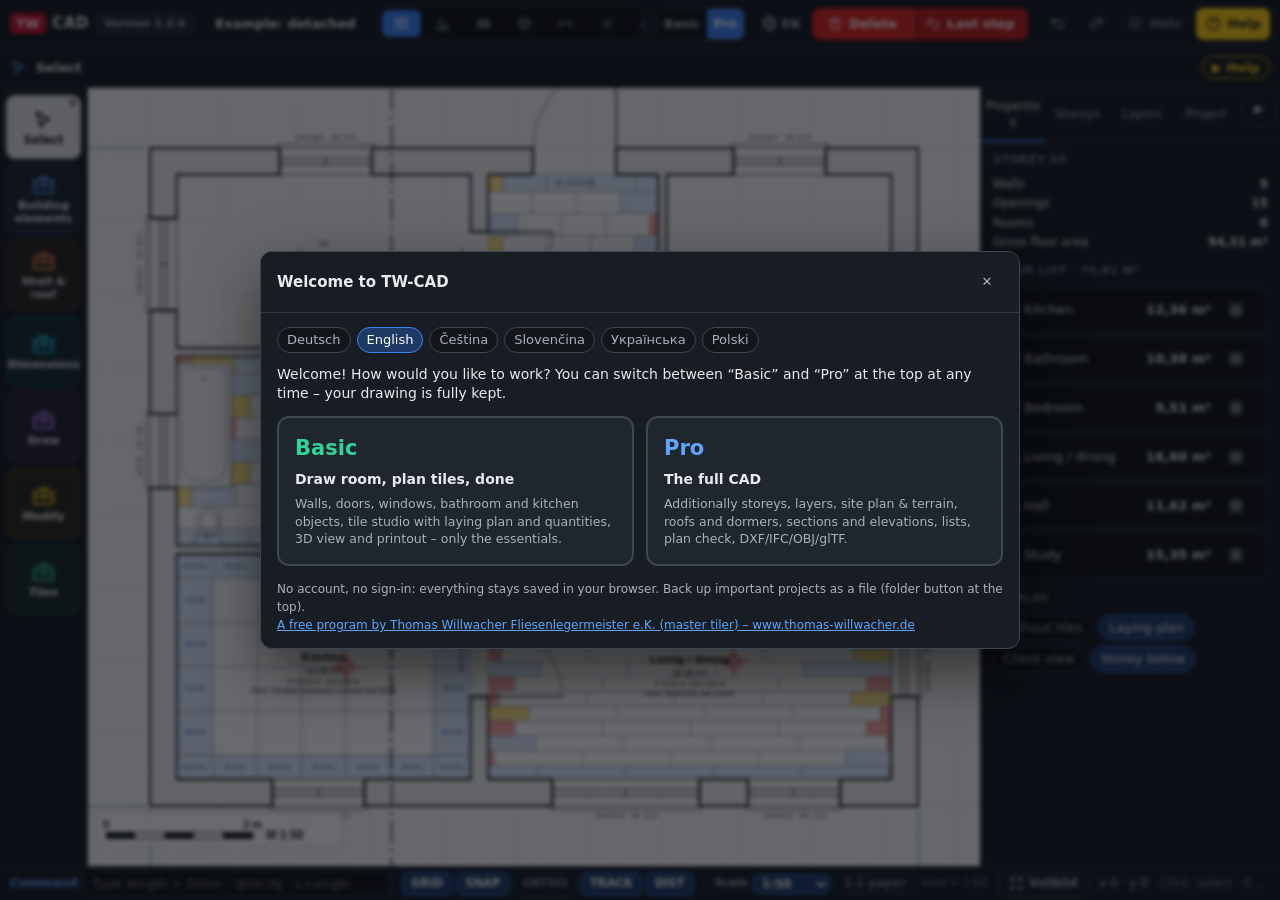
==== commit c7b014b8: "TW-CAD frei 1.3.0: Objekte-Fenster mit Bildern, Größe, Drehung und Fliesen an einer Stelle Co-Author" ====
--- a/index.html
+++ b/index.html
@@ -2,8 +2,8 @@
 <html lang="de">
 <head>
 <meta charset="utf-8">
-<meta name="tw-version" content="1.2.1">
-<script src="frei-config.js?v=20261122-2125"></script>
+<meta name="tw-version" content="1.3.0">
+<script src="frei-config.js?v=20261122-2130"></script>
 <meta name="viewport" content="width=device-width, initial-scale=1, maximum-scale=1">
 <title>TW-CAD</title>
 <link rel="manifest" href="manifest.webmanifest">
@@ -11,13 +11,13 @@
 <link rel="apple-touch-icon" href="img/icon-192.png">
 <meta name="apple-mobile-web-app-capable" content="yes">
 <link rel="icon" href="data:image/svg+xml,%3Csvg xmlns='http://www.w3.org/2000/svg' viewBox='0 0 32 32'%3E%3Crect width='32' height='32' rx='6' fill='%23161a20'/%3E%3Cpath d='M7 25V7h18v18z' fill='none' stroke='%23e8eaed' stroke-width='3'/%3E%3Cpath d='M7 16h18M16 7v18' stroke='%23c8102e' stroke-width='2'/%3E%3C/svg%3E">
-<link rel="stylesheet" href="css/cad.css?v=20261122-2125">
+<link rel="stylesheet" href="css/cad.css?v=20261122-2130">
 <script type="importmap">{ "imports": { "three": "./lib/three.module.min.js" } }</script>
 <script src="lib/clipper.js"></script>
 <script src="lib/delaunator.min.js"></script>
 <script src="lib/jspdf.umd.min.js"></script>
 <script src="lib/pdf.min.js"></script>
-<script defer src="lib/tw-version.js?v=20261122-2125"></script>
+<script defer src="lib/tw-version.js?v=20261122-2130"></script>
 </head>
 <body>
 <div id="app">
@@ -58,6 +58,6 @@
   </footer>
 </div>
 <div id="modal" class="modal hidden"><div class="modal-box" id="modalBox"></div></div>
-<script type="module" src="js/app.js?v=20261122-2125"></script>
+<script type="module" src="js/app.js?v=20261122-2130"></script>
 </body>
 </html>
--- a/css/cad.css
+++ b/css/cad.css
@@ -716,3 +716,45 @@
 }
 .mehr-menue { max-height: calc(100vh - 70px); overflow-y: auto; }
 @media (max-width: 1250px) { #topActions .stufe-seg { display: none; } }
+
+/* ═════ Objekte-Fenster (22.11.2026) ═════ */
+.objekt-fenster { position: fixed; inset: 0; z-index: 8000; background: var(--bg); color: var(--tx); display: flex; flex-direction: column; }
+.of-kopf { display: flex; align-items: center; gap: 12px; padding: 8px 14px; border-bottom: 1px solid var(--line); background: var(--bg2); min-height: 56px; }
+.of-kopf b { font-size: 18px; }
+.of-sp { flex: 1; }
+.of-suche { width: min(380px, 40vw); height: 40px; border-radius: 9px; border: 1px solid var(--line2); background: var(--bg); color: var(--tx); padding: 0 12px; font: 14px var(--font); }
+.of-zu { white-space: nowrap; height: 40px; padding: 0 14px; border-radius: 9px; border: 1px solid var(--line2); background: transparent; color: var(--tx); font: 700 14px var(--font); cursor: pointer; }
+.of-rumpf { flex: 1; min-height: 0; display: grid; grid-template-columns: 240px 1fr 420px; }
+.of-links { border-right: 1px solid var(--line); background: var(--bg2); padding: 8px; overflow-y: auto; display: flex; flex-direction: column; gap: 2px; }
+.of-kat { text-align: left; min-height: 40px; padding: 0 12px; border: 0; border-radius: 8px; background: transparent; color: var(--tx); font: 600 13.5px var(--font); cursor: pointer; }
+.of-kat:hover { background: var(--bg3); } .of-kat.on { background: #2563eb; color: #fff; }
+.of-gitter { overflow-y: auto; padding: 14px; display: grid; grid-template-columns: repeat(auto-fill, minmax(170px, 1fr)); gap: 12px; align-content: start; }
+.of-kachel { display: flex; flex-direction: column; align-items: center; justify-content: center; gap: 6px; height: 160px; padding: 8px; border-radius: 12px; border: 1px solid #c8d0db; background: #f4f6f9; color: #1b2533; font: 700 13px var(--font); text-align: center; cursor: pointer; }
+.of-kachel:hover { border-color: #2563eb; }
+.of-kachel.on { border: 3px solid #2563eb; background: #e8f0ff; }
+.of-bild { width: 100%; height: 110px; display: block; }
+.of-leer { color: var(--tx2); padding: 20px; }
+.of-rechts { border-left: 1px solid var(--line); background: var(--bg2); padding: 16px 18px; overflow-y: auto; display: flex; flex-direction: column; gap: 8px; }
+.of-name { font-size: 18px; font-weight: 800; }
+.of-gross { width: 100%; height: 230px; background: #f4f6f9; border-radius: 12px; display: block; }
+.of-mass { text-align: center; color: var(--tx2); font-weight: 700; }
+.of-t { margin-top: 6px; font-size: 11px; font-weight: 700; letter-spacing: .5px; text-transform: uppercase; color: var(--tx3); }
+.of-chips { display: flex; flex-wrap: wrap; gap: 6px; }
+.of-chip { min-height: 40px; padding: 0 12px; border-radius: 8px; border: 1px solid var(--line2); background: var(--bg); color: var(--tx); font: 600 13.5px var(--font); cursor: pointer; }
+.of-chip.on { background: #2563eb; border-color: #3b82f6; color: #fff; }
+.of-eigen label { display: inline-flex; align-items: center; gap: 6px; }
+.of-eigen { display: flex; gap: 14px; flex-wrap: wrap; color: var(--tx2); font-weight: 600; }
+.of-zahl { width: 80px; height: 40px; border-radius: 8px; border: 1px solid var(--line2); background: var(--bg); color: var(--tx); padding: 0 8px; font: 700 14px var(--font); text-align: right; }
+.of-setzen { margin-top: 14px; min-height: 52px; border: 0; border-radius: 10px; background: var(--red); color: #fff; font: 800 16px var(--font); cursor: pointer; }
+.of-hinweis { color: var(--tx2); font-size: 12.5px; text-align: center; }
+@media (max-width: 1250px) { .of-rumpf { grid-template-columns: 200px 1fr 340px; } }
+@media (max-width: 760px) {
+  .of-kopf b { display: none; } .of-sp { display: none; } .of-suche { flex: 1; width: auto; min-width: 0; }
+  .of-rumpf { grid-template-columns: 1fr; grid-template-rows: auto 1fr auto; overflow-y: auto; }
+  .of-links { flex-direction: row; overflow-x: auto; border-right: 0; border-bottom: 1px solid var(--line); }
+  .of-kat { white-space: nowrap; }
+  .of-gitter { grid-template-columns: repeat(2, 1fr); overflow: visible; }
+  .of-kachel { height: 130px; } .of-bild { height: 80px; }
+  .of-rechts { border-left: 0; border-top: 1px solid var(--line); overflow: visible; }
+  .of-gross { height: 170px; }
+}
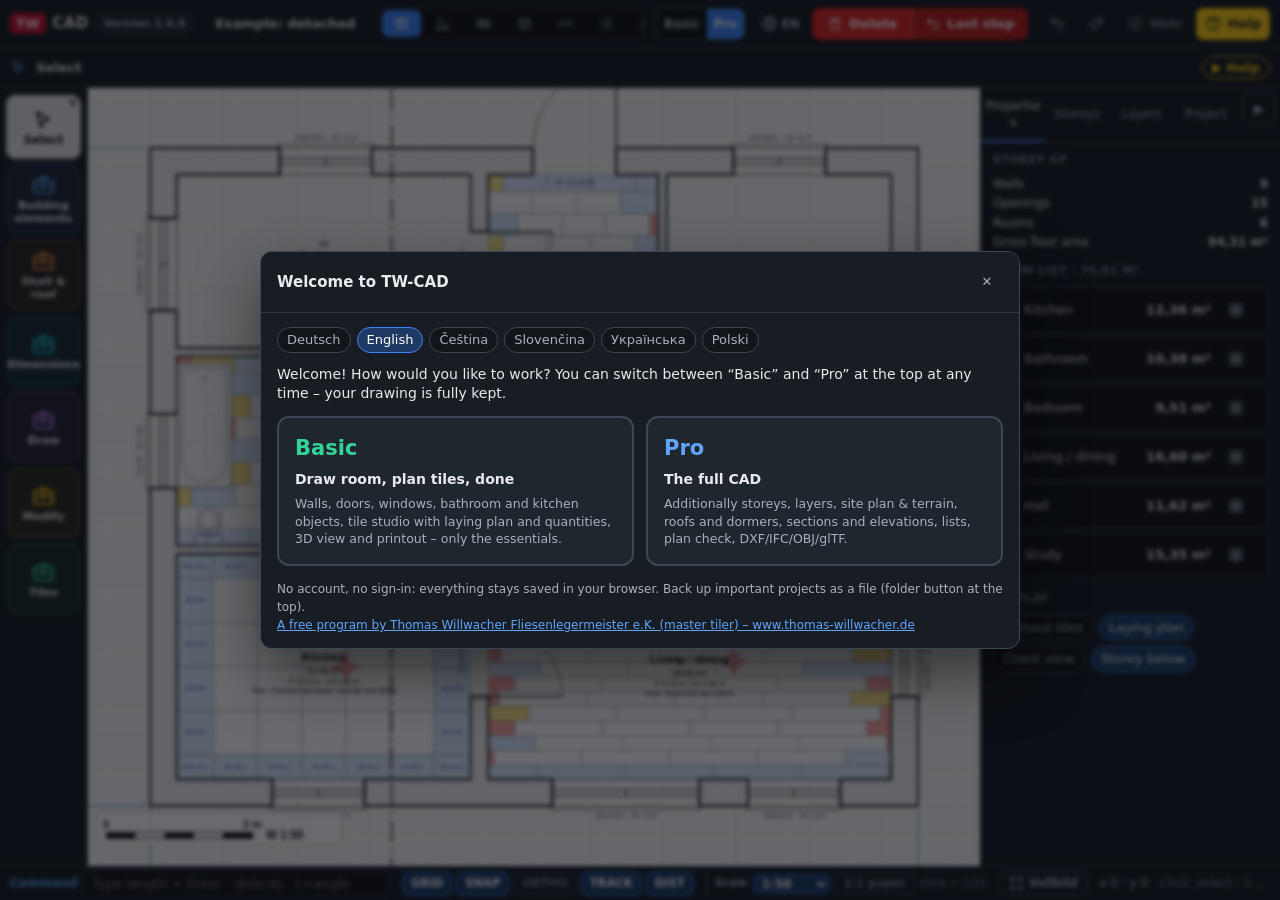
==== commit 9c7d3bc1: "TW-CAD frei 1.4.0: Baukasten 3D – Stil, Fassade mit Pinsel, Sockel, Fenster, Dach zum Antippen Co-Au" ====
--- a/index.html
+++ b/index.html
@@ -2,8 +2,8 @@
 <html lang="de">
 <head>
 <meta charset="utf-8">
-<meta name="tw-version" content="1.3.0">
-<script src="frei-config.js?v=20261122-2130"></script>
+<meta name="tw-version" content="1.4.0">
+<script src="frei-config.js?v=20261122-2150"></script>
 <meta name="viewport" content="width=device-width, initial-scale=1, maximum-scale=1">
 <title>TW-CAD</title>
 <link rel="manifest" href="manifest.webmanifest">
@@ -11,13 +11,13 @@
 <link rel="apple-touch-icon" href="img/icon-192.png">
 <meta name="apple-mobile-web-app-capable" content="yes">
 <link rel="icon" href="data:image/svg+xml,%3Csvg xmlns='http://www.w3.org/2000/svg' viewBox='0 0 32 32'%3E%3Crect width='32' height='32' rx='6' fill='%23161a20'/%3E%3Cpath d='M7 25V7h18v18z' fill='none' stroke='%23e8eaed' stroke-width='3'/%3E%3Cpath d='M7 16h18M16 7v18' stroke='%23c8102e' stroke-width='2'/%3E%3C/svg%3E">
-<link rel="stylesheet" href="css/cad.css?v=20261122-2130">
+<link rel="stylesheet" href="css/cad.css?v=20261122-2150">
 <script type="importmap">{ "imports": { "three": "./lib/three.module.min.js" } }</script>
 <script src="lib/clipper.js"></script>
 <script src="lib/delaunator.min.js"></script>
 <script src="lib/jspdf.umd.min.js"></script>
 <script src="lib/pdf.min.js"></script>
-<script defer src="lib/tw-version.js?v=20261122-2130"></script>
+<script defer src="lib/tw-version.js?v=20261122-2150"></script>
 </head>
 <body>
 <div id="app">
@@ -58,6 +58,6 @@
   </footer>
 </div>
 <div id="modal" class="modal hidden"><div class="modal-box" id="modalBox"></div></div>
-<script type="module" src="js/app.js?v=20261122-2130"></script>
+<script type="module" src="js/app.js?v=20261122-2150"></script>
 </body>
 </html>
--- a/css/cad.css
+++ b/css/cad.css
@@ -758,3 +758,71 @@
   .of-rechts { border-left: 0; border-top: 1px solid var(--line); overflow: visible; }
   .of-gross { height: 170px; }
 }
+
+/* ═════ Baukasten 3D (Thomas 22.11.2026) – links neben dem 3D-Bild ═════ */
+@media (min-width: 761px) {
+  #app:not(.zwei).m3d #main { grid-template-columns: 340px 1fr; }
+  #app:not(.zwei).m3d.side-zu #main { grid-template-columns: 34px 1fr; }
+  #app:not(.zwei).m3d #side { order: -1; border-left: 0; border-right: 1px solid var(--line); }
+  #app:not(.zwei).m3d .side-klapp { transform: scaleX(-1); }
+}
+@media (min-width: 761px) and (max-width: 1250px) { #app:not(.zwei).m3d #main { grid-template-columns: 300px 1fr; } }
+@media (max-width: 760px) { #app.m3d .side { width: min(340px, calc(100vw - 30px)); } }
+.bk-kopf { display: flex; align-items: baseline; gap: 8px; padding: 2px 2px 8px; }
+.bk-kopf b { font-size: 14px; color: #fff; }
+.bk-kopf .muted { font-size: 11.5px; }
+details.bk { border: 1px solid var(--line); border-radius: 10px; background: var(--bg); margin-bottom: 7px; overflow: hidden; }
+details.bk > summary { display: flex; align-items: center; gap: 8px; min-height: 44px; padding: 0 12px; cursor: pointer; list-style: none; user-select: none; }
+details.bk > summary::-webkit-details-marker { display: none; }
+details.bk > summary::after { content: '▾'; margin-left: auto; color: var(--tx3); transition: transform .15s; }
+details.bk:not([open]) > summary::after { transform: rotate(-90deg); }
+details.bk[open] > summary { border-bottom: 1px solid var(--line); background: var(--bg3); }
+.bk-sy { width: 22px; text-align: center; font-size: 15px; }
+.bk-ti { font-weight: 700; font-size: 13px; color: var(--tx); white-space: nowrap; }
+.bk-kurz { flex: 1; min-width: 0; font-size: 11.5px; color: var(--tx3); white-space: nowrap; overflow: hidden; text-overflow: ellipsis; text-align: right; }
+details.bk[open] .bk-kurz { display: none; }
+.bk-in { padding: 10px 12px 12px; display: flex; flex-direction: column; gap: 8px; }
+.bk-in > .sec { margin: 0; padding: 0; border: 0; background: none; }
+.bk-lbl { font-size: 11px; font-weight: 700; letter-spacing: .4px; text-transform: uppercase; color: var(--tx3); margin-top: 2px; }
+.bk-hin { font-size: 11.5px; }
+.bk-chips { display: flex; flex-wrap: wrap; gap: 5px; }
+.bk-chips .chip { min-height: 34px; }
+.bk-seg { display: grid; grid-template-columns: 1fr 1fr; border: 1px solid var(--line2); border-radius: 9px; overflow: hidden; }
+.bk-seg button { min-height: 40px; border: 0; background: transparent; color: var(--tx2); font: 600 12.5px var(--font); cursor: pointer; padding: 0 6px; }
+.bk-seg button + button { border-left: 1px solid var(--line2); }
+.bk-seg button.on { background: var(--acc); color: #fff; }
+.bk-stile { display: grid; grid-template-columns: 1fr 1fr; gap: 6px; }
+.bk-stil { display: flex; flex-direction: column; align-items: flex-start; gap: 2px; min-height: 74px; padding: 7px 9px; border-radius: 9px; border: 1px solid var(--line2); background: var(--bg2); color: var(--tx); text-align: left; cursor: pointer; }
+.bk-stil i { display: block; width: 100%; height: 22px; border-radius: 5px; margin-bottom: 3px; }
+.bk-stil[data-stil="real"] i { background: linear-gradient(180deg, #cfe1f1 0 50%, #c8b79c 50% 70%, #6f8f4e 70%); }
+.bk-stil[data-stil="modell"] i { background: linear-gradient(135deg, #f2f1ed 0 55%, #c9c8c3 55%); }
+.bk-stil[data-stil="skizze"] i { background: #fbfaf7; border: 1.5px solid #30343a; }
+.bk-stil[data-stil="abend"] i { background: linear-gradient(180deg, #2b3552 0 45%, #c46a3a 45% 60%, #3b3326 60%); }
+.bk-stil b { font-size: 12.5px; }
+.bk-stil small { font-size: 10.5px; line-height: 1.25; color: var(--tx3); }
+.bk-stil.on { border: 2px solid var(--acc); background: color-mix(in srgb, var(--acc) 14%, var(--bg2)); }
+.bk-mat { display: grid; grid-template-columns: repeat(2, 1fr); gap: 5px; max-height: 236px; overflow-y: auto; padding-right: 2px; }
+.bk-mk { display: flex; align-items: center; gap: 7px; min-height: 44px; padding: 4px 6px; border-radius: 8px; border: 1px solid var(--line2); background: var(--bg2); color: var(--tx); font: 600 11.5px/1.2 var(--font); text-align: left; cursor: pointer; }
+.bk-mk canvas { width: 32px; height: 32px; border-radius: 5px; flex: none; }
+.bk-mk span { min-width: 0; }
+.bk-mk.on { border: 2px solid var(--acc); }
+.bk-sw { display: flex; flex-wrap: wrap; gap: 6px; }
+.bk-sw .s { width: 34px; height: 34px; border-radius: 8px; border: 2px solid var(--line2); cursor: pointer; padding: 0; }
+.bk-sw .s.on { border-color: #fff; box-shadow: 0 0 0 2px var(--acc); }
+.bk-eigen { display: inline-flex; align-items: center; gap: 4px; font-size: 11px; color: var(--tx3); }
+.bk-eigen input { width: 34px; height: 34px; padding: 0; border: 1px solid var(--line2); border-radius: 8px; background: none; }
+.bk-gross { min-height: 46px; font-size: 14px; }
+.sec.bk-gew { border: 2px solid var(--acc); border-radius: 10px; padding: 10px; margin-bottom: 8px; }
+.v3-pinsel { position: absolute; left: 50%; bottom: 14px; transform: translateX(-50%); z-index: 3; display: flex; align-items: center; gap: 10px; padding: 7px 8px 7px 12px; border-radius: 12px; background: rgba(24,29,36,.94); border: 2px solid var(--acc); color: #fff; font-size: 13px; box-shadow: 0 8px 24px rgba(0,0,0,.4); max-width: calc(100% - 24px); }
+.v3p-sw { width: 26px; height: 26px; border-radius: 6px; border: 2px solid #fff; flex: none; }
+.v3p-t { min-width: 0; }
+.bk-mk span { overflow-wrap: break-word; hyphens: auto; -webkit-hyphens: auto; }
+.side-handy { display: none; }
+@media (max-width: 760px) {
+  #app:not(.zwei) .side { width: var(--sidew, 290px); }
+  #app.m3d { --sidew: min(340px, calc(100vw - 52px)); }
+  #app:not(.zwei) .side-handy { display: inline-flex; align-items: center; justify-content: center; gap: 6px; position: absolute; right: 10px; bottom: 10px; z-index: 32; min-height: 44px; min-width: 44px; padding: 0 14px; border-radius: 22px; border: 1px solid var(--line2); background: rgba(24,29,36,.94); color: #fff; font: 700 13px var(--font); box-shadow: 0 6px 18px rgba(0,0,0,.4); cursor: pointer; }
+  #app:not(.zwei) .side-handy.auf { right: calc(var(--sidew, 290px) + 3px); padding: 0; width: 44px; }
+  .v3-pinsel { top: 154px; bottom: auto; left: 10px; right: 10px; transform: none; max-width: none; font-size: 12.5px; }
+}
+@media (max-width: 760px) { #app:not(.zwei) .side:not(.open) { visibility: hidden; transition: transform .2s, visibility 0s .2s; } }
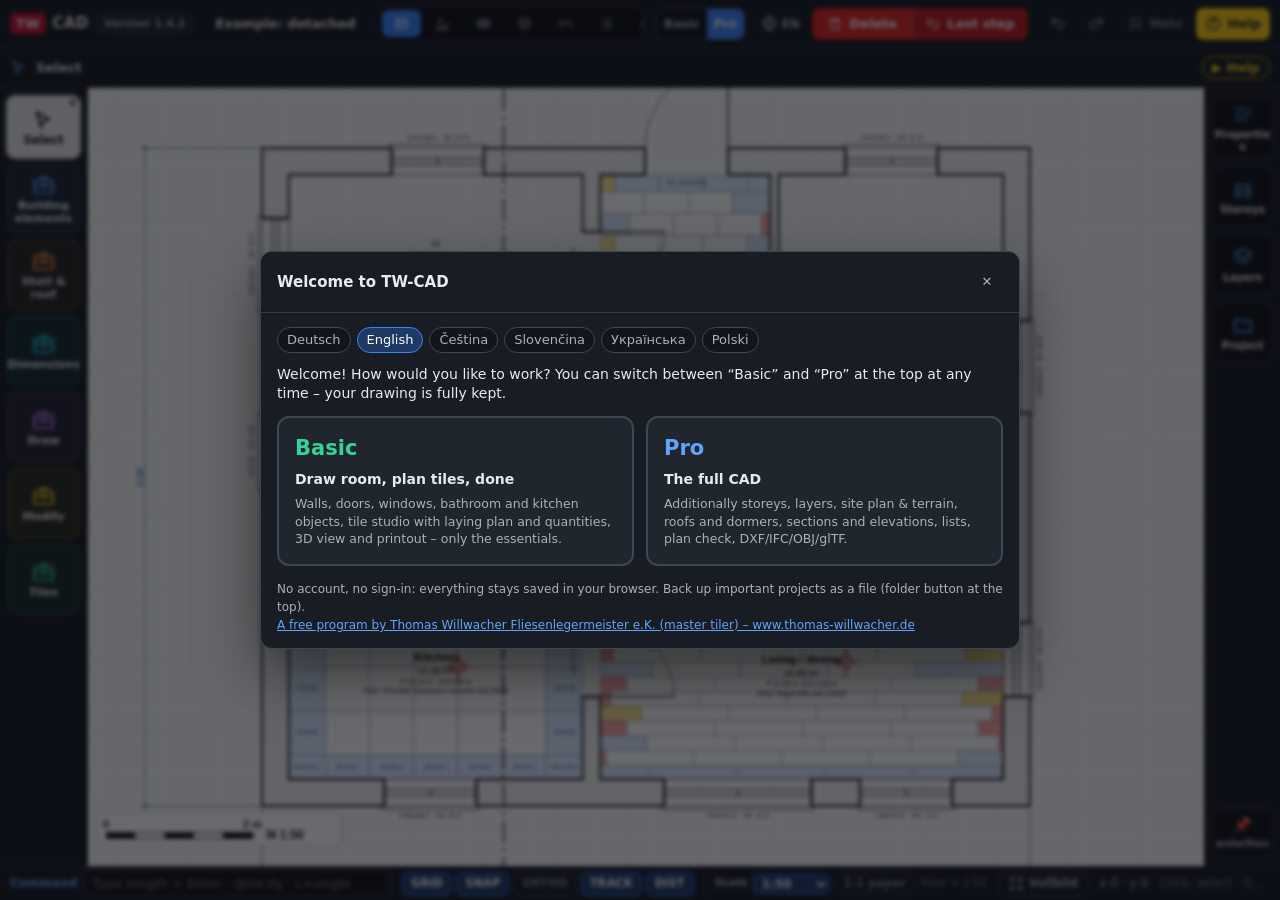
==== commit 86b2974f: "TW-CAD frei 1.4.1: Rechte Leiste wie links, Fliesen-Studio erkennt Räume aus den Wänden Co-Authored-" ====
--- a/index.html
+++ b/index.html
@@ -2,8 +2,8 @@
 <html lang="de">
 <head>
 <meta charset="utf-8">
-<meta name="tw-version" content="1.4.0">
-<script src="frei-config.js?v=20261122-2150"></script>
+<meta name="tw-version" content="1.4.1">
+<script src="frei-config.js?v=20261122-2210"></script>
 <meta name="viewport" content="width=device-width, initial-scale=1, maximum-scale=1">
 <title>TW-CAD</title>
 <link rel="manifest" href="manifest.webmanifest">
@@ -11,13 +11,13 @@
 <link rel="apple-touch-icon" href="img/icon-192.png">
 <meta name="apple-mobile-web-app-capable" content="yes">
 <link rel="icon" href="data:image/svg+xml,%3Csvg xmlns='http://www.w3.org/2000/svg' viewBox='0 0 32 32'%3E%3Crect width='32' height='32' rx='6' fill='%23161a20'/%3E%3Cpath d='M7 25V7h18v18z' fill='none' stroke='%23e8eaed' stroke-width='3'/%3E%3Cpath d='M7 16h18M16 7v18' stroke='%23c8102e' stroke-width='2'/%3E%3C/svg%3E">
-<link rel="stylesheet" href="css/cad.css?v=20261122-2150">
+<link rel="stylesheet" href="css/cad.css?v=20261122-2210">
 <script type="importmap">{ "imports": { "three": "./lib/three.module.min.js" } }</script>
 <script src="lib/clipper.js"></script>
 <script src="lib/delaunator.min.js"></script>
 <script src="lib/jspdf.umd.min.js"></script>
 <script src="lib/pdf.min.js"></script>
-<script defer src="lib/tw-version.js?v=20261122-2150"></script>
+<script defer src="lib/tw-version.js?v=20261122-2210"></script>
 </head>
 <body>
 <div id="app">
@@ -43,10 +43,13 @@
       <div id="stageKnoepfe" class="stage-knoepfe"></div>
     </section>
     <aside id="side" class="side">
-      <button id="sideKlapp" class="side-klapp" title="Eigenschaften einklappen – mehr Platz für die Zeichnung" aria-label="Eigenschaften einklappen">▶</button>
-      <button id="sideAuf" class="side-auf" title="Eigenschaften aufklappen"><span>◀ Eigenschaften</span></button>
-      <div class="side-tabs" id="sideTabs"></div>
-      <div class="side-body" id="sideBody"></div>
+      <div class="side-leiste" id="sideLeiste" data-tw="side-leiste"></div>
+      <div class="side-panel" id="sidePanel">
+        <button id="sideKlapp" class="side-klapp" title="Eigenschaften einklappen – mehr Platz für die Zeichnung" aria-label="Eigenschaften einklappen">▶</button>
+        <button id="sideAnheften" class="side-anheften" data-tw="side-anheften" title="Fest anheften – bleibt rechts offen">📌</button>
+        <div class="side-tabs" id="sideTabs"></div>
+        <div class="side-body" id="sideBody"></div>
+      </div>
     </aside>
   </div>
   <footer id="status">
@@ -58,6 +61,6 @@
   </footer>
 </div>
 <div id="modal" class="modal hidden"><div class="modal-box" id="modalBox"></div></div>
-<script type="module" src="js/app.js?v=20261122-2150"></script>
+<script type="module" src="js/app.js?v=20261122-2210"></script>
 </body>
 </html>
--- a/css/cad.css
+++ b/css/cad.css
@@ -658,8 +658,8 @@
 #main { position: relative; }
 #app:not(.zwei) #main { grid-template-columns: 88px 1fr 300px; }
 #app:not(.zwei).no2d #main { grid-template-columns: 1fr 320px; }
-#app:not(.zwei).side-zu #main { grid-template-columns: 88px 1fr 34px; }
-#app:not(.zwei).side-zu.no2d #main { grid-template-columns: 1fr 34px; }
+#app:not(.zwei).side-zu #main { grid-template-columns: 88px 1fr 76px; }
+#app:not(.zwei).side-zu.no2d #main { grid-template-columns: 1fr 76px; }
 .toolbox.koffer-leiste { display: flex; flex-direction: column; align-items: stretch; gap: 6px; padding: 8px 7px; overflow-y: auto; }
 .toolbox.koffer-leiste .tool.koffer-auswahl { --gc: #e5e7eb; min-height: 62px; font-size: 11.5px; }
 .koffer { --gc: #93c5fd; position: relative; display: flex; flex-direction: column; align-items: center; justify-content: center; gap: 3px; min-height: 70px; padding: 6px 2px; border-radius: 10px; border: 1px solid color-mix(in srgb, var(--gc) 30%, transparent); background: color-mix(in srgb, var(--gc) 8%, transparent); color: #eef1f5; font: 700 11px/1.15 var(--font); text-align: center; cursor: pointer; touch-action: manipulation; }
@@ -688,8 +688,8 @@
 .side-klapp { position: absolute; top: 4px; right: 4px; z-index: 3; width: 34px; height: 34px; border-radius: 8px; border: 1px solid var(--line2); background: var(--bg2); color: var(--tx2); cursor: pointer; font-size: 13px; }
 .side-klapp:hover { color: #fff; border-color: var(--acc); }
 .side-auf { display: none; }
-@media (min-width: 761px) { #app.side-zu:not(.zwei) .side > *:not(.side-auf) { display: none !important; } }
-@media (min-width: 761px) { #app.side-zu:not(.zwei) .side-auf { display: flex; } }
+
+
 #app.side-zu:not(.zwei) .side-auf { align-items: center; justify-content: center; width: 100%; height: 100%; border: 0; background: var(--bg2); color: var(--tx2); cursor: pointer; font: 700 12px var(--font); }
 #app.side-zu:not(.zwei) .side-auf span { writing-mode: vertical-rl; letter-spacing: .5px; }
 #app.side-zu:not(.zwei) .side-auf:hover { color: #fff; }
@@ -704,7 +704,7 @@
 .mm-trenn { height: 1px; background: var(--line); margin: 6px 4px; }
 .mm-titel { font-size: 10.5px; font-weight: 700; letter-spacing: .5px; text-transform: uppercase; color: var(--tx3); padding: 4px 12px; }
 /* Tablet */
-@media (min-width: 761px) and (max-width: 1250px) { #app:not(.zwei) #main { grid-template-columns: 80px 1fr 260px; } #app:not(.zwei).side-zu #main { grid-template-columns: 80px 1fr 34px; } .koffer-flyout { left: 86px; } }
+@media (min-width: 761px) and (max-width: 1250px) { #app:not(.zwei) #main { grid-template-columns: 80px 1fr 260px; } #app:not(.zwei).side-zu #main { grid-template-columns: 80px 1fr 72px; } .koffer-flyout { left: 86px; } }
 /* Handy */
 @media (max-width: 760px) {
   #app:not(.zwei) #main, #app:not(.zwei).side-zu #main { grid-template-columns: 66px 1fr; }
@@ -762,11 +762,9 @@
 /* ═════ Baukasten 3D (Thomas 22.11.2026) – links neben dem 3D-Bild ═════ */
 @media (min-width: 761px) {
   #app:not(.zwei).m3d #main { grid-template-columns: 340px 1fr; }
-  #app:not(.zwei).m3d.side-zu #main { grid-template-columns: 34px 1fr; }
   #app:not(.zwei).m3d #side { order: -1; border-left: 0; border-right: 1px solid var(--line); }
   #app:not(.zwei).m3d .side-klapp { transform: scaleX(-1); }
 }
-@media (min-width: 761px) and (max-width: 1250px) { #app:not(.zwei).m3d #main { grid-template-columns: 300px 1fr; } }
 @media (max-width: 760px) { #app.m3d .side { width: min(340px, calc(100vw - 30px)); } }
 .bk-kopf { display: flex; align-items: baseline; gap: 8px; padding: 2px 2px 8px; }
 .bk-kopf b { font-size: 14px; color: #fff; }
@@ -826,3 +824,26 @@
   .v3-pinsel { top: 154px; bottom: auto; left: 10px; right: 10px; transform: none; max-width: none; font-size: 12.5px; }
 }
 @media (max-width: 760px) { #app:not(.zwei) .side:not(.open) { visibility: hidden; transition: transform .2s, visibility 0s .2s; } }
+
+/* ═════ Rechte Seite wie links: Leiste + Klapptafel (Thomas 22.11.2026) ═════ */
+.side-panel { display: flex; flex-direction: column; flex: 1; min-height: 0; position: relative; }
+.side-leiste, .side-anheften { display: none; }
+@media (min-width: 761px) {
+  #app.m3d.no2d:not(.zwei):not(.m3d-zu) #main { grid-template-columns: 340px 1fr; }
+  #app.m3d.no2d.m3d-zu:not(.zwei) #main { grid-template-columns: 76px 1fr; }
+  #app.side-zu:not(.zwei):not(.m3d) .side-leiste, #app.m3d.m3d-zu:not(.zwei) .side-leiste { display: flex; flex-direction: column; align-items: stretch; gap: 6px; padding: 8px 6px; height: 100%; overflow-y: auto; }
+  #app.side-zu:not(.zwei):not(.m3d) .side-panel, #app.m3d.m3d-zu:not(.zwei) .side-panel { display: none; }
+  #app.side-zu.side-flug:not(.zwei):not(.m3d) .side-panel { display: flex; position: absolute; top: 0; bottom: 0; right: 100%; width: 330px; z-index: 55; background: var(--bg2); border: 2px solid var(--acc); border-right: 0; border-radius: 12px 0 0 12px; box-shadow: -12px 0 34px rgba(0,0,0,.45); }
+  #app.side-zu.side-flug:not(.zwei):not(.m3d) .side-anheften { display: block; position: absolute; top: 4px; right: 42px; z-index: 3; width: 34px; height: 34px; border-radius: 8px; border: 1px solid var(--line2); background: var(--bg2); cursor: pointer; font-size: 14px; }
+  #app.side-zu.side-flug:not(.zwei):not(.m3d) .side-tabs { padding-right: 80px; }
+  #app.m3d:not(.zwei) .sl-pin { display: none; }
+}
+@media (min-width: 761px) and (max-width: 1250px) { #app.m3d.no2d:not(.zwei):not(.m3d-zu) #main { grid-template-columns: 300px 1fr; } }
+.sl-knopf { display: flex; flex-direction: column; align-items: center; justify-content: center; gap: 3px; min-height: 62px; padding: 6px 2px; border-radius: 10px; border: 1px solid var(--line2); background: var(--bg); color: #eef1f5; font: 700 10.5px/1.15 var(--font); text-align: center; cursor: pointer; touch-action: manipulation; }
+.sl-knopf svg { width: 22px; height: 22px; color: var(--info, #4DA6FF); }
+.sl-knopf span { max-width: 100%; overflow-wrap: break-word; hyphens: auto; }
+.sl-knopf:hover { border-color: var(--acc); }
+.sl-knopf.on { background: color-mix(in srgb, var(--acc) 22%, var(--bg2)); border: 2px solid var(--acc); }
+.sl-rest { flex: 1; }
+.sl-pin { min-height: 50px; font-weight: 600; color: var(--tx2); }
+.sl-pin b { font-size: 15px; }
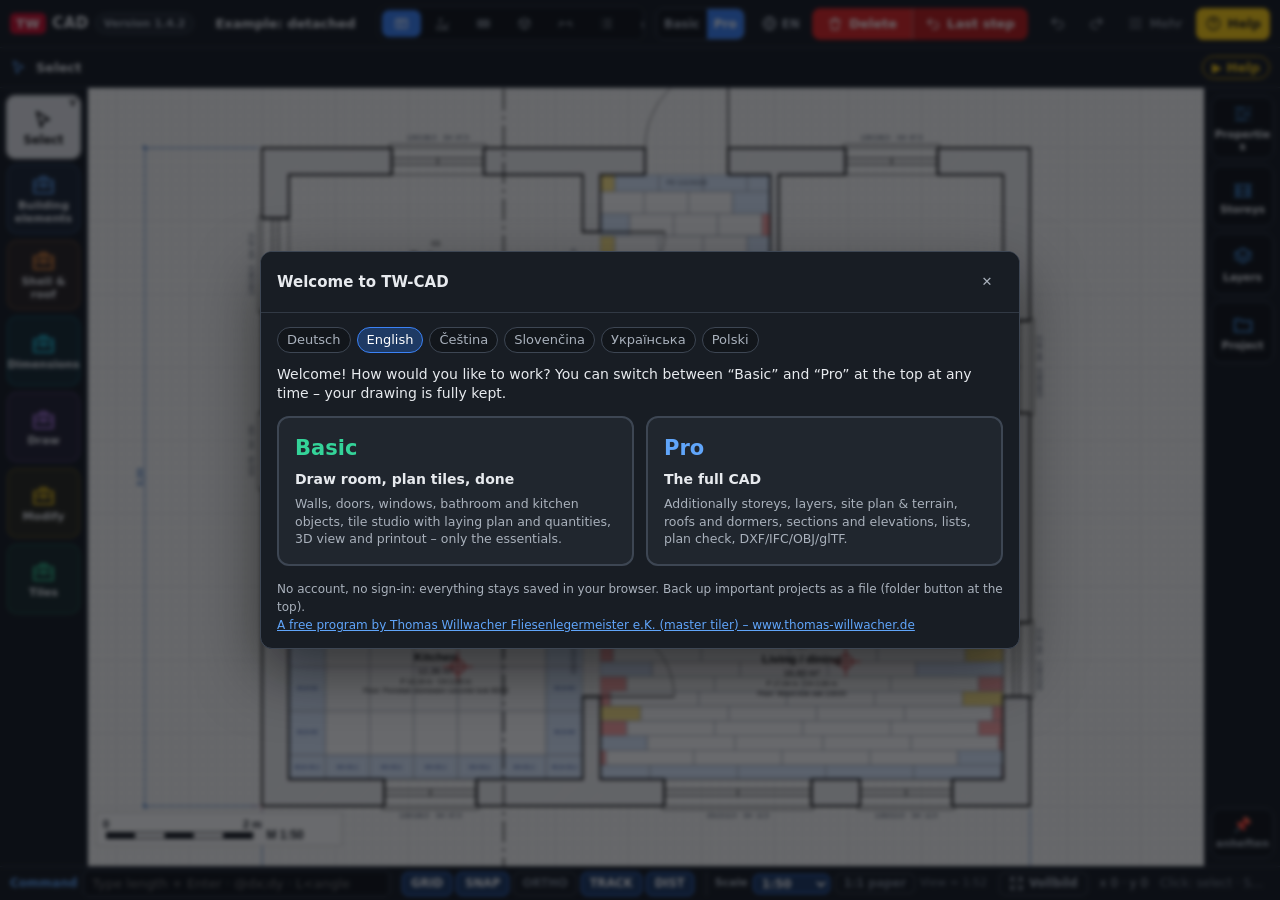
==== commit 7c4f38cc: "TW-CAD frei 1.4.2: Klapptafel rechts schließt sich beim Fliesen-Studio Co-Authored-By: Claude Opus 5" ====
--- a/index.html
+++ b/index.html
@@ -2,8 +2,8 @@
 <html lang="de">
 <head>
 <meta charset="utf-8">
-<meta name="tw-version" content="1.4.1">
-<script src="frei-config.js?v=20261122-2210"></script>
+<meta name="tw-version" content="1.4.2">
+<script src="frei-config.js?v=20261122-2215"></script>
 <meta name="viewport" content="width=device-width, initial-scale=1, maximum-scale=1">
 <title>TW-CAD</title>
 <link rel="manifest" href="manifest.webmanifest">
@@ -11,13 +11,13 @@
 <link rel="apple-touch-icon" href="img/icon-192.png">
 <meta name="apple-mobile-web-app-capable" content="yes">
 <link rel="icon" href="data:image/svg+xml,%3Csvg xmlns='http://www.w3.org/2000/svg' viewBox='0 0 32 32'%3E%3Crect width='32' height='32' rx='6' fill='%23161a20'/%3E%3Cpath d='M7 25V7h18v18z' fill='none' stroke='%23e8eaed' stroke-width='3'/%3E%3Cpath d='M7 16h18M16 7v18' stroke='%23c8102e' stroke-width='2'/%3E%3C/svg%3E">
-<link rel="stylesheet" href="css/cad.css?v=20261122-2210">
+<link rel="stylesheet" href="css/cad.css?v=20261122-2215">
 <script type="importmap">{ "imports": { "three": "./lib/three.module.min.js" } }</script>
 <script src="lib/clipper.js"></script>
 <script src="lib/delaunator.min.js"></script>
 <script src="lib/jspdf.umd.min.js"></script>
 <script src="lib/pdf.min.js"></script>
-<script defer src="lib/tw-version.js?v=20261122-2210"></script>
+<script defer src="lib/tw-version.js?v=20261122-2215"></script>
 </head>
 <body>
 <div id="app">
@@ -61,6 +61,6 @@
   </footer>
 </div>
 <div id="modal" class="modal hidden"><div class="modal-box" id="modalBox"></div></div>
-<script type="module" src="js/app.js?v=20261122-2210"></script>
+<script type="module" src="js/app.js?v=20261122-2215"></script>
 </body>
 </html>
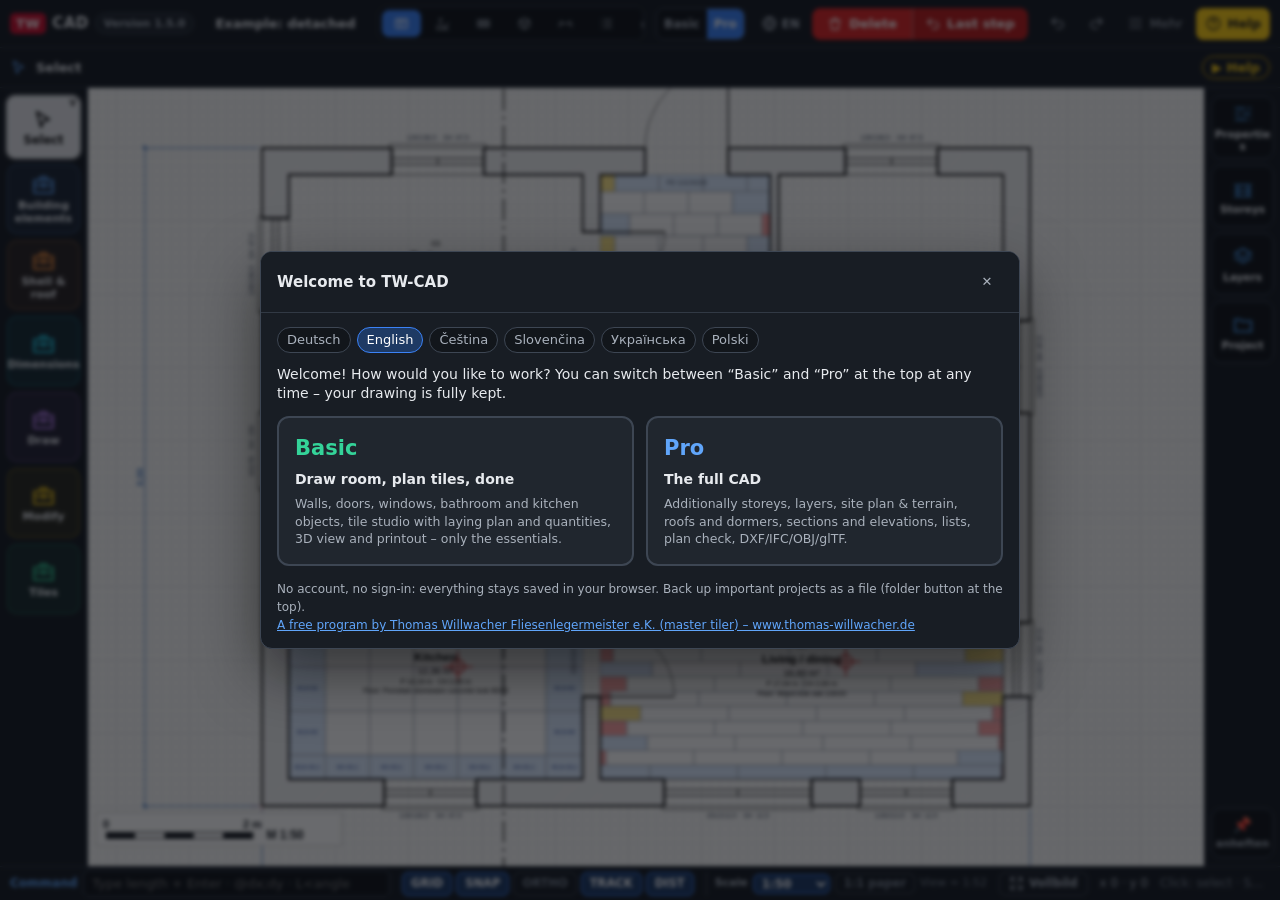
==== commit 19f7ce53: "TW-CAD frei 1.5.0: Fliesen-Studio Schritt für Schritt und Fliesen-Bibliothek mit Bildern Co-Authored" ====
--- a/index.html
+++ b/index.html
@@ -2,8 +2,8 @@
 <html lang="de">
 <head>
 <meta charset="utf-8">
-<meta name="tw-version" content="1.4.2">
-<script src="frei-config.js?v=20261122-2215"></script>
+<meta name="tw-version" content="1.5.0">
+<script src="frei-config.js?v=20261123-0645"></script>
 <meta name="viewport" content="width=device-width, initial-scale=1, maximum-scale=1">
 <title>TW-CAD</title>
 <link rel="manifest" href="manifest.webmanifest">
@@ -11,13 +11,13 @@
 <link rel="apple-touch-icon" href="img/icon-192.png">
 <meta name="apple-mobile-web-app-capable" content="yes">
 <link rel="icon" href="data:image/svg+xml,%3Csvg xmlns='http://www.w3.org/2000/svg' viewBox='0 0 32 32'%3E%3Crect width='32' height='32' rx='6' fill='%23161a20'/%3E%3Cpath d='M7 25V7h18v18z' fill='none' stroke='%23e8eaed' stroke-width='3'/%3E%3Cpath d='M7 16h18M16 7v18' stroke='%23c8102e' stroke-width='2'/%3E%3C/svg%3E">
-<link rel="stylesheet" href="css/cad.css?v=20261122-2215">
+<link rel="stylesheet" href="css/cad.css?v=20261123-0645">
 <script type="importmap">{ "imports": { "three": "./lib/three.module.min.js" } }</script>
 <script src="lib/clipper.js"></script>
 <script src="lib/delaunator.min.js"></script>
 <script src="lib/jspdf.umd.min.js"></script>
 <script src="lib/pdf.min.js"></script>
-<script defer src="lib/tw-version.js?v=20261122-2215"></script>
+<script defer src="lib/tw-version.js?v=20261123-0645"></script>
 </head>
 <body>
 <div id="app">
@@ -61,6 +61,6 @@
   </footer>
 </div>
 <div id="modal" class="modal hidden"><div class="modal-box" id="modalBox"></div></div>
-<script type="module" src="js/app.js?v=20261122-2215"></script>
+<script type="module" src="js/app.js?v=20261123-0645"></script>
 </body>
 </html>
--- a/css/cad.css
+++ b/css/cad.css
@@ -847,3 +847,62 @@
 .sl-rest { flex: 1; }
 .sl-pin { min-height: 50px; font-weight: 600; color: var(--tx2); }
 .sl-pin b { font-size: 15px; }
+
+/* ═════ Fliesen-Studio Entwurf F1 „Schritt für Schritt“ (Thomas 22.11.2026) ═════ */
+.fs-schritte { display: flex; gap: 6px; padding: 8px 12px; border-bottom: 1px solid var(--line); background: var(--bg2); }
+.fs-st { flex: 1; min-width: 0; display: flex; align-items: center; gap: 9px; min-height: 52px; padding: 4px 10px; border-radius: 10px; border: 1px solid var(--line2); background: var(--bg3); color: var(--tx2); text-align: left; cursor: pointer; font: inherit; }
+.fs-st i { flex: none; width: 28px; height: 28px; border-radius: 50%; display: grid; place-items: center; background: var(--line2); color: #fff; font: 700 13px var(--font); font-style: normal; }
+.fs-st span { min-width: 0; display: flex; flex-direction: column; }
+.fs-st b { font-size: 13px; color: var(--tx); white-space: nowrap; overflow: hidden; text-overflow: ellipsis; }
+.fs-st small { font-size: 11px; color: var(--tx3); white-space: nowrap; overflow: hidden; text-overflow: ellipsis; }
+.fs-st.ok i { background: #27AE60; }
+.fs-st.akt { border: 2px solid var(--red, #C41E1E); background: color-mix(in srgb, var(--red, #C41E1E) 14%, var(--bg3)); }
+.fs-st.akt i { background: var(--red, #C41E1E); }
+.fs-body.f1 { grid-template-columns: minmax(0, 1fr) 520px; }
+.fs-body.f1 .fs-mitte { padding: 8px 10px 10px; gap: 8px; }
+.fs-body.f1 .fs-vorschau { flex: 1 1 auto; border: 1px solid var(--line); border-radius: 12px; overflow: hidden; }
+.fs-panel { display: flex; flex-direction: column; gap: 8px; overflow-y: auto; padding: 12px 14px 0; border-left: 1px solid var(--line); background: var(--bg2); min-height: 0; }
+.fs-ptitel { font: 800 18px/1.25 var(--font); color: var(--tx); }
+.fs-zielchips { display: flex; flex-wrap: wrap; gap: 6px; }
+.fs-zielchips .chip { min-height: 36px; font-size: 12.5px; }
+.fs-panel .fs-links, .fs-panel .fs-rechts { border: 0; overflow: visible; padding: 0; min-height: 0; }
+.fs-panel .fs-wahl { flex: none; }
+.fs-panel .fs-liste { overflow: visible; max-height: none; }
+.fs-pfuss { position: sticky; bottom: 0; display: flex; justify-content: space-between; gap: 10px; margin-top: auto; padding: 10px 0 12px; background: var(--bg2); border-top: 1px solid var(--line); z-index: 2; }
+.fs-pfuss .btn { min-height: 44px; }
+.fs-weiter { font-size: 14px; }
+.fs-raeume { display: grid; grid-template-columns: repeat(2, minmax(0, 1fr)); gap: 6px; }
+.fs-raumk { display: flex; flex-direction: column; align-items: flex-start; gap: 2px; min-height: 52px; padding: 7px 10px; border-radius: 9px; border: 1px solid var(--line2); background: var(--bg3); color: var(--tx); text-align: left; cursor: pointer; font: inherit; }
+.fs-raumk small { color: var(--tx3); font-size: 11px; }
+.fs-raumk.an { border: 2px solid var(--acc); background: color-mix(in srgb, var(--acc) 16%, var(--bg3)); }
+/* was in welchem Schritt sichtbar ist */
+.fs-panel[data-s="2"] .fs-rechts > *:not([data-teil="kopf"]) { display: none; }
+.fs-panel[data-s="2"] .fs-rechts > .fs-l { display: none; }
+.fs-panel[data-s="3"] .fs-rechts > [data-teil="waende"], .fs-panel[data-s="3"] .fs-rechts > [data-teil="mengen"] { display: none; }
+.fs-panel[data-s="3"] .fs-rechts > .fs-l { display: none; }
+.fs-panel[data-s="4"] .fs-rechts > [data-teil="mengen"], .fs-panel[data-s="4"] .nur1 { display: none; }
+.fs-panel[data-s="6"] .fs-rechts > *:not([data-teil="mengen"]) { display: none; }
+.fs-hinweis:empty { display: none; }
+@media (max-width: 1250px) { .fs-body.f1 { grid-template-columns: minmax(0, 1fr) 430px; } .fs-st small { display: none; } }
+@media (max-width: 900px) {
+  .fs-body.f1 { grid-template-columns: 1fr; grid-template-rows: 42vh auto; overflow-y: auto; }
+  .fs-panel { border-left: 0; overflow: visible; }
+  .fs-st { flex-direction: column; justify-content: center; gap: 2px; padding: 4px 2px; text-align: center; min-height: 48px; }
+  .fs-st b { font-size: 10.5px; white-space: normal; }
+  .fs-raeume { grid-template-columns: 1fr; }
+}
+@media (max-width: 560px) { .fs-st b { display: none; } .fs-schritte { gap: 4px; padding: 6px; } }
+.fs-panel > * { flex-shrink: 0; }
+.fs-panel .fs-tabs .fs-l { display: none; }
+.fs-panel .fs-tabs { padding: 4px 0 0; }
+.fs-weiter { background: var(--red, #C41E1E) !important; border-color: var(--red, #C41E1E) !important; color: #fff !important; }
+/* Fliesen-Bibliothek mit Bildern */
+.fs-bibchips .chip { min-height: 34px; }
+.fs-bib { display: grid; grid-template-columns: repeat(auto-fill, minmax(140px, 1fr)); gap: 8px; margin: 4px 0 10px; }
+.fs-bibk { display: flex; flex-direction: column; align-items: stretch; gap: 3px; padding: 6px; border-radius: 10px; border: 1px solid var(--line2); background: var(--bg3); color: var(--tx); text-align: left; cursor: pointer; font: inherit; }
+.fs-bibk:hover { border-color: var(--acc); }
+.fs-bibk.an { border: 2px solid var(--red, #C41E1E); box-shadow: 0 0 0 3px rgba(196,30,30,.22); }
+.fs-bibbild { width: 100%; height: 96px; border-radius: 6px; display: block; }
+.fs-bibk b { font-size: 12.5px; line-height: 1.2; }
+.fs-bibk small { font-size: 11px; color: var(--tx3); }
+@media (max-width: 900px) { .fs-body.f1 .fs-mitte { min-height: 0; } .fs-body.f1 .fs-vorschau { min-height: 0; } .fs-panel { padding-bottom: 0; } }
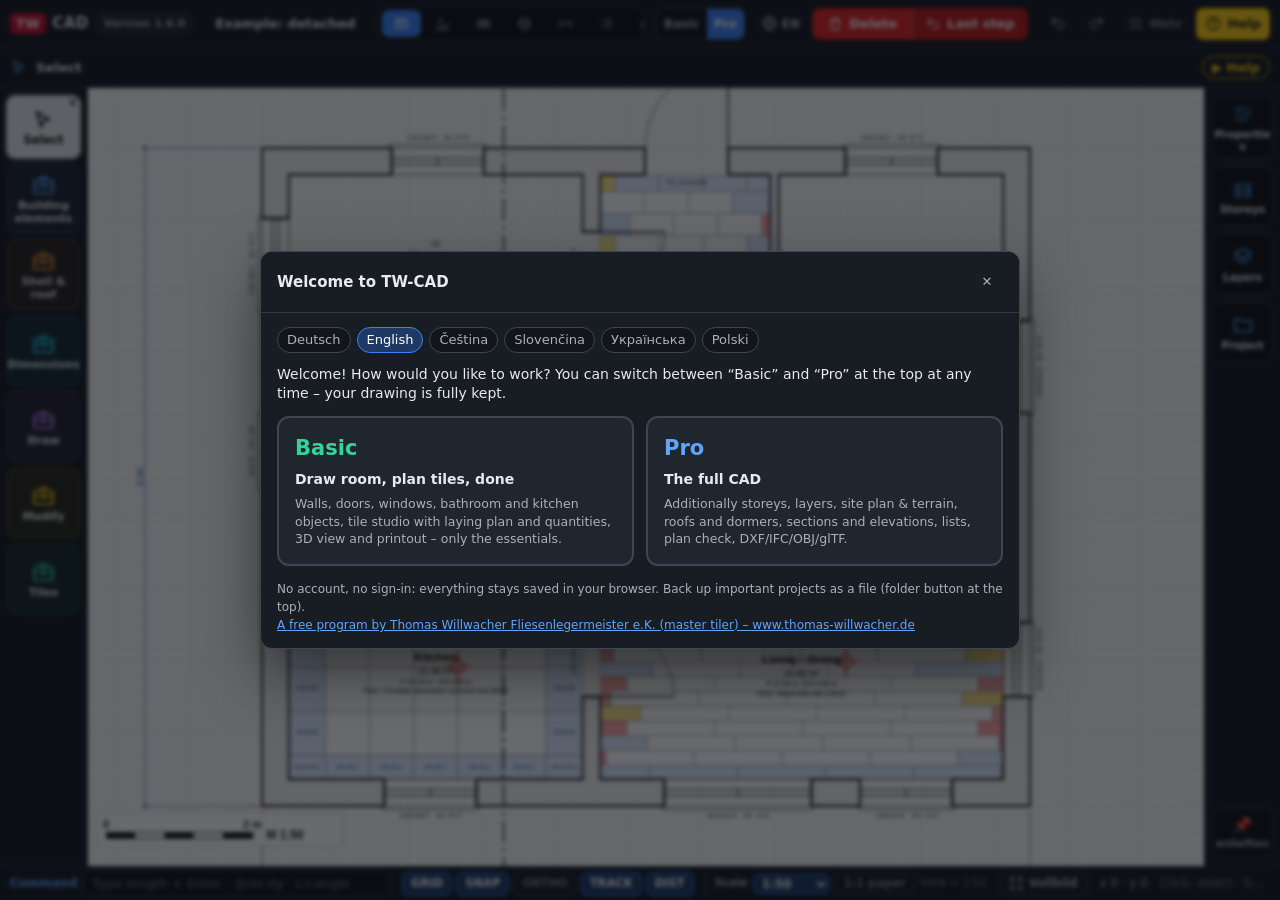
==== commit 18eaab9c: "TW-CAD 1.6.0: Fliesen-Studio Dusche & Abdichtung, Wände groß und Bauteile an die Wand Co-Authored-By" ====
--- a/index.html
+++ b/index.html
@@ -2,8 +2,8 @@
 <html lang="de">
 <head>
 <meta charset="utf-8">
-<meta name="tw-version" content="1.5.0">
-<script src="frei-config.js?v=20261123-0645"></script>
+<meta name="tw-version" content="1.6.0">
+<script src="frei-config.js?v=20261123-0745"></script>
 <meta name="viewport" content="width=device-width, initial-scale=1, maximum-scale=1">
 <title>TW-CAD</title>
 <link rel="manifest" href="manifest.webmanifest">
@@ -11,13 +11,13 @@
 <link rel="apple-touch-icon" href="img/icon-192.png">
 <meta name="apple-mobile-web-app-capable" content="yes">
 <link rel="icon" href="data:image/svg+xml,%3Csvg xmlns='http://www.w3.org/2000/svg' viewBox='0 0 32 32'%3E%3Crect width='32' height='32' rx='6' fill='%23161a20'/%3E%3Cpath d='M7 25V7h18v18z' fill='none' stroke='%23e8eaed' stroke-width='3'/%3E%3Cpath d='M7 16h18M16 7v18' stroke='%23c8102e' stroke-width='2'/%3E%3C/svg%3E">
-<link rel="stylesheet" href="css/cad.css?v=20261123-0645">
+<link rel="stylesheet" href="css/cad.css?v=20261123-0745">
 <script type="importmap">{ "imports": { "three": "./lib/three.module.min.js" } }</script>
 <script src="lib/clipper.js"></script>
 <script src="lib/delaunator.min.js"></script>
 <script src="lib/jspdf.umd.min.js"></script>
 <script src="lib/pdf.min.js"></script>
-<script defer src="lib/tw-version.js?v=20261123-0645"></script>
+<script defer src="lib/tw-version.js?v=20261123-0745"></script>
 </head>
 <body>
 <div id="app">
@@ -61,6 +61,6 @@
   </footer>
 </div>
 <div id="modal" class="modal hidden"><div class="modal-box" id="modalBox"></div></div>
-<script type="module" src="js/app.js?v=20261123-0645"></script>
+<script type="module" src="js/app.js?v=20261123-0745"></script>
 </body>
 </html>
--- a/css/cad.css
+++ b/css/cad.css
@@ -853,7 +853,7 @@
 .fs-st { flex: 1; min-width: 0; display: flex; align-items: center; gap: 9px; min-height: 52px; padding: 4px 10px; border-radius: 10px; border: 1px solid var(--line2); background: var(--bg3); color: var(--tx2); text-align: left; cursor: pointer; font: inherit; }
 .fs-st i { flex: none; width: 28px; height: 28px; border-radius: 50%; display: grid; place-items: center; background: var(--line2); color: #fff; font: 700 13px var(--font); font-style: normal; }
 .fs-st span { min-width: 0; display: flex; flex-direction: column; }
-.fs-st b { font-size: 13px; color: var(--tx); white-space: nowrap; overflow: hidden; text-overflow: ellipsis; }
+.fs-st b { font-size: 13px; line-height: 1.15; color: var(--tx); overflow-wrap: anywhere; }
 .fs-st small { font-size: 11px; color: var(--tx3); white-space: nowrap; overflow: hidden; text-overflow: ellipsis; }
 .fs-st.ok i { background: #27AE60; }
 .fs-st.akt { border: 2px solid var(--red, #C41E1E); background: color-mix(in srgb, var(--red, #C41E1E) 14%, var(--bg3)); }
@@ -906,3 +906,14 @@
 .fs-bibk b { font-size: 12.5px; line-height: 1.2; }
 .fs-bibk small { font-size: 11px; color: var(--tx3); }
 @media (max-width: 900px) { .fs-body.f1 .fs-mitte { min-height: 0; } .fs-body.f1 .fs-vorschau { min-height: 0; } .fs-panel { padding-bottom: 0; } }
+/* Schritt 5 Dusche & Abdichtung */
+.fs-abd-bild { position: absolute; inset: 0; z-index: 5; background: #f6f5f2; }
+.fs-abd-bild canvas { display: block; }
+.fs-abd-k { display: flex; flex-direction: column; gap: 5px; padding: 10px 12px; }
+.fs-abd-z { display: flex; justify-content: space-between; gap: 10px; padding: 3px 0; border-bottom: 1px solid var(--line); font-size: 12.5px; }
+.fs-abd-z:last-child { border-bottom: 0; font-size: 13.5px; }
+.fs-warn { color: #ffd36b; font-weight: 600; }
+.fs-gut { color: #7ee2a8; font-weight: 600; }
+.fs-wandbt { margin: 4px 0 8px; }
+/* Schritt 5: Zahlenfelder in Zeilen (Gefälle) wie die übrigen Felder des Studios */
+.fs-panel .fs-zeile input[type=number] { background: var(--bg); border: 1px solid var(--line2); border-radius: 6px; padding: 5px 7px; color: var(--tx); min-height: 36px; }
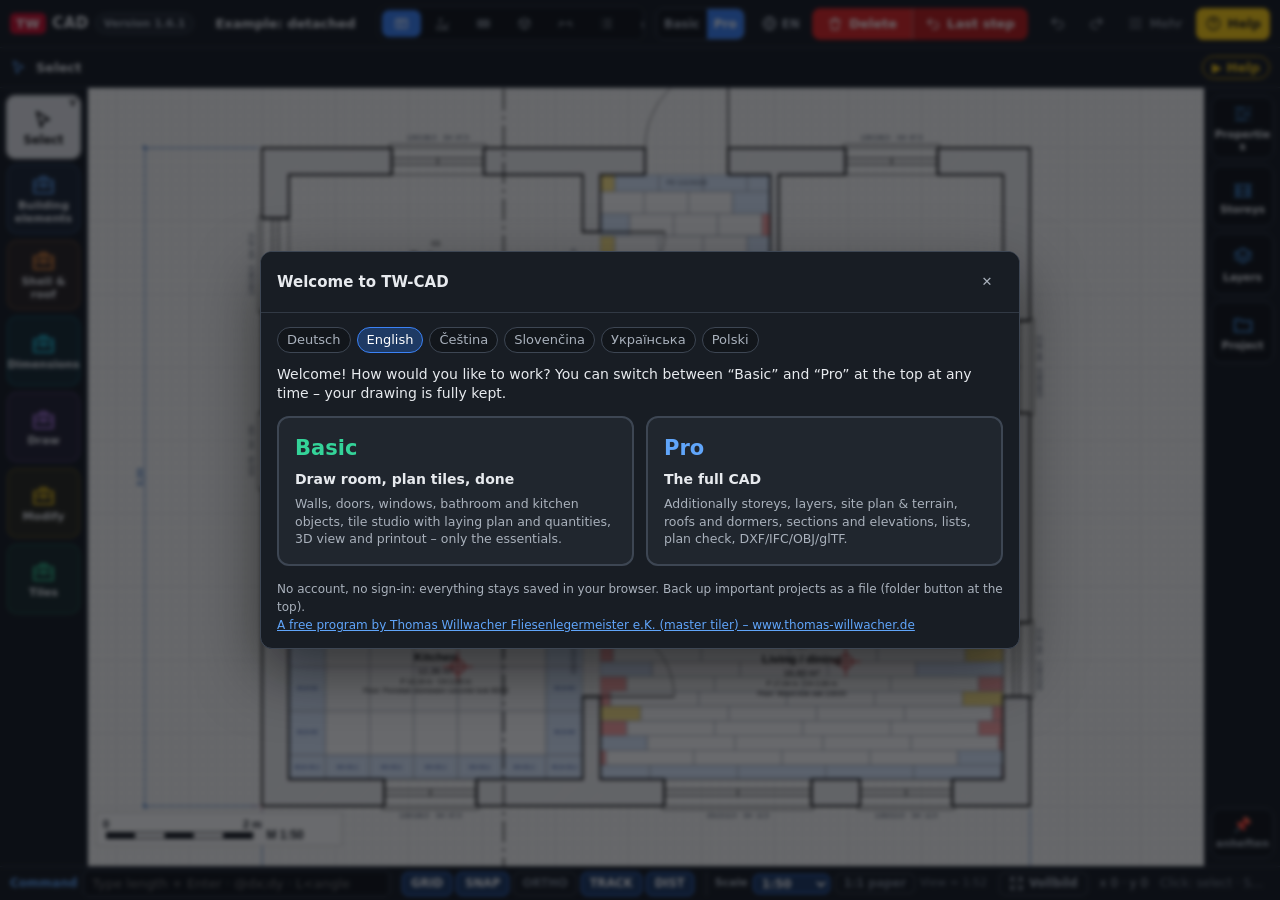
==== commit 914afbca: "TW-CAD 1.6.1: Erklärfilm zum neuen Fliesen-Studio in sechs Sprachen Co-Authored-By: Claude Opus 5.5 " ====
--- a/index.html
+++ b/index.html
@@ -2,8 +2,8 @@
 <html lang="de">
 <head>
 <meta charset="utf-8">
-<meta name="tw-version" content="1.6.0">
-<script src="frei-config.js?v=20261123-0745"></script>
+<meta name="tw-version" content="1.6.1">
+<script src="frei-config.js?v=20261123-0837"></script>
 <meta name="viewport" content="width=device-width, initial-scale=1, maximum-scale=1">
 <title>TW-CAD</title>
 <link rel="manifest" href="manifest.webmanifest">
@@ -11,13 +11,13 @@
 <link rel="apple-touch-icon" href="img/icon-192.png">
 <meta name="apple-mobile-web-app-capable" content="yes">
 <link rel="icon" href="data:image/svg+xml,%3Csvg xmlns='http://www.w3.org/2000/svg' viewBox='0 0 32 32'%3E%3Crect width='32' height='32' rx='6' fill='%23161a20'/%3E%3Cpath d='M7 25V7h18v18z' fill='none' stroke='%23e8eaed' stroke-width='3'/%3E%3Cpath d='M7 16h18M16 7v18' stroke='%23c8102e' stroke-width='2'/%3E%3C/svg%3E">
-<link rel="stylesheet" href="css/cad.css?v=20261123-0745">
+<link rel="stylesheet" href="css/cad.css?v=20261123-0837">
 <script type="importmap">{ "imports": { "three": "./lib/three.module.min.js" } }</script>
 <script src="lib/clipper.js"></script>
 <script src="lib/delaunator.min.js"></script>
 <script src="lib/jspdf.umd.min.js"></script>
 <script src="lib/pdf.min.js"></script>
-<script defer src="lib/tw-version.js?v=20261123-0745"></script>
+<script defer src="lib/tw-version.js?v=20261123-0837"></script>
 </head>
 <body>
 <div id="app">
@@ -61,6 +61,6 @@
   </footer>
 </div>
 <div id="modal" class="modal hidden"><div class="modal-box" id="modalBox"></div></div>
-<script type="module" src="js/app.js?v=20261123-0745"></script>
+<script type="module" src="js/app.js?v=20261123-0837"></script>
 </body>
 </html>
